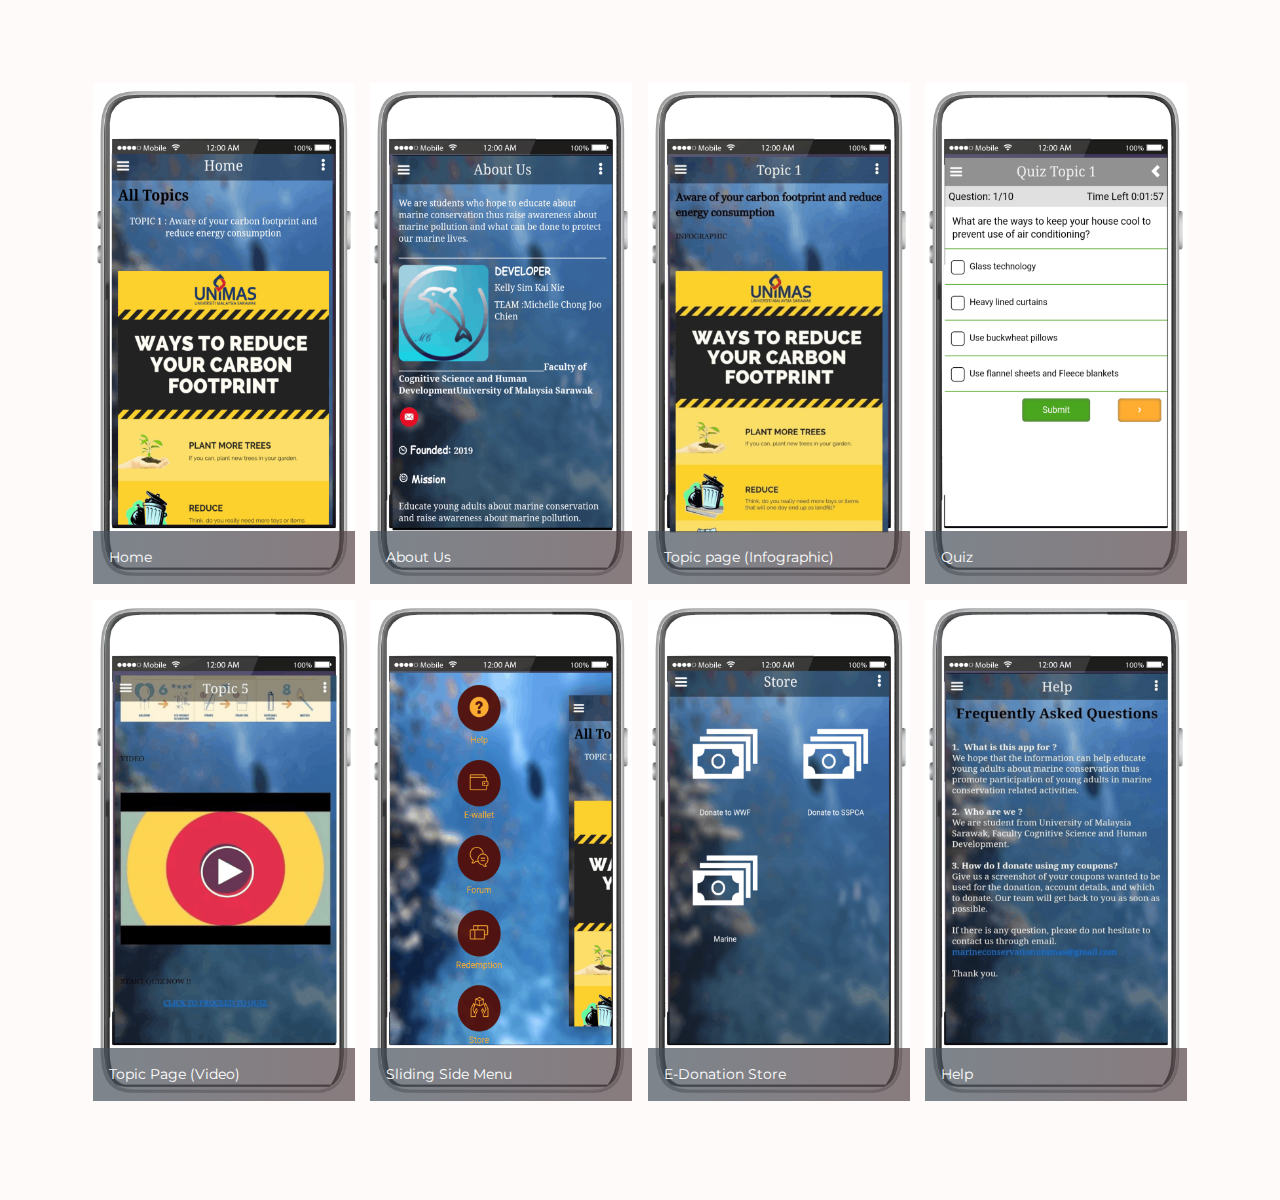
==== page1.html @ 08a30687 "create github pages" ====
<!DOCTYPE html>
<html  >
<head>
  <!-- Site made with Mobirise Website Builder v4.9.7, https://mobirise.com -->
  <meta charset="UTF-8">
  <meta http-equiv="X-UA-Compatible" content="IE=edge">
  <meta name="generator" content="Mobirise v4.9.7, mobirise.com">
  <meta name="viewport" content="width=device-width, initial-scale=1, minimum-scale=1">
  <link rel="shortcut icon" href="assets/images/logo4.png" type="image/x-icon">
  <meta name="description" content="Web Generator Description">
  
  <title>OVERVIEW OF APP</title>
  <link rel="stylesheet" href="assets/web/assets/mobirise-icons/mobirise-icons.css">
  <link rel="stylesheet" href="assets/tether/tether.min.css">
  <link rel="stylesheet" href="assets/bootstrap/css/bootstrap.min.css">
  <link rel="stylesheet" href="assets/bootstrap/css/bootstrap-grid.min.css">
  <link rel="stylesheet" href="assets/bootstrap/css/bootstrap-reboot.min.css">
  <link rel="stylesheet" href="assets/animatecss/animate.min.css">
  <link rel="stylesheet" href="assets/theme/css/style.css">
  <link rel="stylesheet" href="assets/gallery/style.css">
  <link rel="stylesheet" href="assets/mobirise/css/mbr-additional.css" type="text/css">
  
  
  
</head>
<body>
  <section class="mbr-gallery mbr-slider-carousel cid-rpGfhwSpdg" id="gallery1-8">

    

    <div class="container">
        <div><!-- Filter --><!-- Gallery --><div class="mbr-gallery-row"><div class="mbr-gallery-layout-default"><div><div><div class="mbr-gallery-item mbr-gallery-item--p1" data-video-url="false" data-tags="Awesome"><div href="#lb-gallery1-8" data-slide-to="0" data-toggle="modal"><img src="assets/images/home1-2000x3834-800x1534.png" alt="" title=""><span class="icon-focus"></span><span class="mbr-gallery-title mbr-fonts-style display-7">Home</span></div></div><div class="mbr-gallery-item mbr-gallery-item--p1" data-video-url="false" data-tags="Responsive"><div href="#lb-gallery1-8" data-slide-to="1" data-toggle="modal"><img src="assets/images/abtus1-2000x3834-800x1534.png" alt="" title=""><span class="icon-focus"></span><span class="mbr-gallery-title mbr-fonts-style display-7">About Us</span></div></div><div class="mbr-gallery-item mbr-gallery-item--p1" data-video-url="false" data-tags="Creative"><div href="#lb-gallery1-8" data-slide-to="2" data-toggle="modal"><img src="assets/images/topic-2000x3834-800x1534.png" alt="" title=""><span class="icon-focus"></span><span class="mbr-gallery-title mbr-fonts-style display-7">Topic page (Infographic)</span></div></div><div class="mbr-gallery-item mbr-gallery-item--p1" data-video-url="false" data-tags="Animated"><div href="#lb-gallery1-8" data-slide-to="3" data-toggle="modal"><img src="assets/images/quiz1-2000x3834-800x1534.png" alt="" title=""><span class="icon-focus"></span><span class="mbr-gallery-title mbr-fonts-style display-7">Quiz</span></div></div><div class="mbr-gallery-item mbr-gallery-item--p1" data-video-url="false" data-tags="Awesome"><div href="#lb-gallery1-8" data-slide-to="4" data-toggle="modal"><img src="assets/images/videoquiz-2000x3834-800x1534.png" alt="" title=""><span class="icon-focus"></span><span class="mbr-gallery-title mbr-fonts-style display-7">Topic Page (Video)</span></div></div><div class="mbr-gallery-item mbr-gallery-item--p1" data-video-url="false" data-tags="Awesome"><div href="#lb-gallery1-8" data-slide-to="5" data-toggle="modal"><img src="assets/images/menua1-2000x3834-800x1534.png" alt="" title=""><span class="icon-focus"></span><span class="mbr-gallery-title mbr-fonts-style display-7">Sliding Side Menu</span></div></div><div class="mbr-gallery-item mbr-gallery-item--p1" data-video-url="false" data-tags="Responsive"><div href="#lb-gallery1-8" data-slide-to="6" data-toggle="modal"><img src="assets/images/store1-2000x3834-800x1534.png" alt="" title=""><span class="icon-focus"></span><span class="mbr-gallery-title mbr-fonts-style display-7">E-Donation Store</span></div></div><div class="mbr-gallery-item mbr-gallery-item--p1" data-video-url="false" data-tags="Animated"><div href="#lb-gallery1-8" data-slide-to="7" data-toggle="modal"><img src="assets/images/help-2000x3834-800x1534.png" alt="" title=""><span class="icon-focus"></span><span class="mbr-gallery-title mbr-fonts-style display-7">Help</span></div></div></div></div><div class="clearfix"></div></div></div><!-- Lightbox --><div data-app-prevent-settings="" class="mbr-slider modal fade carousel slide" tabindex="-1" data-keyboard="true" data-interval="false" id="lb-gallery1-8"><div class="modal-dialog"><div class="modal-content"><div class="modal-body"><div class="carousel-inner"><div class="carousel-item active"><img src="assets/images/home1-2000x3834.png" alt="" title=""></div><div class="carousel-item"><img src="assets/images/abtus1-2000x3834.png" alt="" title=""></div><div class="carousel-item"><img src="assets/images/topic-2000x3834.png" alt="" title=""></div><div class="carousel-item"><img src="assets/images/quiz1-2000x3834.png" alt="" title=""></div><div class="carousel-item"><img src="assets/images/videoquiz-2000x3834.png" alt="" title=""></div><div class="carousel-item"><img src="assets/images/menua1-2000x3834.png" alt="" title=""></div><div class="carousel-item"><img src="assets/images/store1-2000x3834.png" alt="" title=""></div><div class="carousel-item"><img src="assets/images/help-2000x3834.png" alt="" title=""></div></div><a class="carousel-control carousel-control-prev" role="button" data-slide="prev" href="#lb-gallery1-8"><span class="mbri-left mbr-iconfont" aria-hidden="true"></span><span class="sr-only">Previous</span></a><a class="carousel-control carousel-control-next" role="button" data-slide="next" href="#lb-gallery1-8"><span class="mbri-right mbr-iconfont" aria-hidden="true"></span><span class="sr-only">Next</span></a><a class="close" href="#" role="button" data-dismiss="modal"><span class="sr-only">Close</span></a></div></div></div></div></div>
    </div>

</section>


  <section class="engine"><a href="https://mobirise.info/o">free portfolio website templates</a></section><script src="assets/web/assets/jquery/jquery.min.js"></script>
  <script src="assets/popper/popper.min.js"></script>
  <script src="assets/tether/tether.min.js"></script>
  <script src="assets/bootstrap/js/bootstrap.min.js"></script>
  <script src="assets/smoothscroll/smooth-scroll.js"></script>
  <script src="assets/masonry/masonry.pkgd.min.js"></script>
  <script src="assets/imagesloaded/imagesloaded.pkgd.min.js"></script>
  <script src="assets/bootstrapcarouselswipe/bootstrap-carousel-swipe.js"></script>
  <script src="assets/viewportchecker/jquery.viewportchecker.js"></script>
  <script src="assets/vimeoplayer/jquery.mb.vimeo_player.js"></script>
  <script src="assets/theme/js/script.js"></script>
  <script src="assets/slidervideo/script.js"></script>
  <script src="assets/gallery/player.min.js"></script>
  <script src="assets/gallery/script.js"></script>
  
  
  <input name="animation" type="hidden">
  </body>
</html>
---- assets/web/assets/mobirise-icons/mobirise-icons.css ----
@font-face {
  font-family: 'MobiriseIcons';
  src:  url('mobirise-icons.eot?spat4u');
  src:  url('mobirise-icons.eot?spat4u#iefix') format('embedded-opentype'),
    url('mobirise-icons.ttf?spat4u') format('truetype'),
    url('mobirise-icons.woff?spat4u') format('woff'),
    url('mobirise-icons.svg?spat4u#MobiriseIcons') format('svg');
  font-weight: normal;
  font-style: normal;
}

[class^="mbri-"], [class*=" mbri-"] {
  /* use !important to prevent issues with browser extensions that change fonts */
  font-family: MobiriseIcons !important;
  speak: none;
  font-style: normal;
  font-weight: normal;
  font-variant: normal;
  text-transform: none;
  line-height: 1;

  /* Better Font Rendering =========== */
  -webkit-font-smoothing: antialiased;
  -moz-osx-font-smoothing: grayscale;
}

.mbri-add-submenu:before {
  content: "\e900";
}
.mbri-alert:before {
  content: "\e901";
}
.mbri-align-center:before {
  content: "\e902";
}
.mbri-align-justify:before {
  content: "\e903";
}
.mbri-align-left:before {
  content: "\e904";
}
.mbri-align-right:before {
  content: "\e905";
}
.mbri-android:before {
  content: "\e906";
}
.mbri-apple:before {
  content: "\e907";
}
.mbri-arrow-down:before {
  content: "\e908";
}
.mbri-arrow-next:before {
  content: "\e909";
}
.mbri-arrow-prev:before {
  content: "\e90a";
}
.mbri-arrow-up:before {
  content: "\e90b";
}
.mbri-bold:before {
  content: "\e90c";
}
.mbri-bookmark:before {
  content: "\e90d";
}
.mbri-bootstrap:before {
  content: "\e90e";
}
.mbri-briefcase:before {
  content: "\e90f";
}
.mbri-browse:before {
  content: "\e910";
}
.mbri-bulleted-list:before {
  content: "\e911";
}
.mbri-calendar:before {
  content: "\e912";
}
.mbri-camera:before {
  content: "\e913";
}
.mbri-cart-add:before {
  content: "\e914";
}
.mbri-cart-full:before {
  content: "\e915";
}
.mbri-cash:before {
  content: "\e916";
}
.mbri-change-style:before {
  content: "\e917";
}
.mbri-chat:before {
  content: "\e918";
}
.mbri-clock:before {
  content: "\e919";
}
.mbri-close:before {
  content: "\e91a";
}
.mbri-cloud:before {
  content: "\e91b";
}
.mbri-code:before {
  content: "\e91c";
}
.mbri-contact-form:before {
  content: "\e91d";
}
.mbri-credit-card:before {
  content: "\e91e";
}
.mbri-cursor-click:before {
  content: "\e91f";
}
.mbri-cust-feedback:before {
  content: "\e920";
}
.mbri-database:before {
  content: "\e921";
}
.mbri-delivery:before {
  content: "\e922";
}
.mbri-desktop:before {
  content: "\e923";
}
.mbri-devices:before {
  content: "\e924";
}
.mbri-down:before {
  content: "\e925";
}
.mbri-download:before {
  content: "\e989";
}
.mbri-drag-n-drop:before {
  content: "\e927";
}
.mbri-drag-n-drop2:before {
  content: "\e928";
}
.mbri-edit:before {
  content: "\e929";
}
.mbri-edit2:before {
  content: "\e92a";
}
.mbri-error:before {
  content: "\e92b";
}
.mbri-extension:before {
  content: "\e92c";
}
.mbri-features:before {
  content: "\e92d";
}
.mbri-file:before {
  content: "\e92e";
}
.mbri-flag:before {
  content: "\e92f";
}
.mbri-folder:before {
  content: "\e930";
}
.mbri-gift:before {
  content: "\e931";
}
.mbri-github:before {
  content: "\e932";
}
.mbri-globe:before {
  content: "\e933";
}
.mbri-globe-2:before {
  content: "\e934";
}
.mbri-growing-chart:before {
  content: "\e935";
}
.mbri-hearth:before {
  content: "\e936";
}
.mbri-help:before {
  content: "\e937";
}
.mbri-home:before {
  content: "\e938";
}
.mbri-hot-cup:before {
  content: "\e939";
}
.mbri-idea:before {
  content: "\e93a";
}
.mbri-image-gallery:before {
  content: "\e93b";
}
.mbri-image-slider:before {
  content: "\e93c";
}
.mbri-info:before {
  content: "\e93d";
}
.mbri-italic:before {
  content: "\e93e";
}
.mbri-key:before {
  content: "\e93f";
}
.mbri-laptop:before {
  content: "\e940";
}
.mbri-layers:before {
  content: "\e941";
}
.mbri-left-right:before {
  content: "\e942";
}
.mbri-left:before {
  content: "\e943";
}
.mbri-letter:before {
  content: "\e944";
}
.mbri-like:before {
  content: "\e945";
}
.mbri-link:before {
  content: "\e946";
}
.mbri-lock:before {
  content: "\e947";
}
.mbri-login:before {
  content: "\e948";
}
.mbri-logout:before {
  content: "\e949";
}
.mbri-magic-stick:before {
  content: "\e94a";
}
.mbri-map-pin:before {
  content: "\e94b";
}
.mbri-menu:before {
  content: "\e94c";
}
.mbri-mobile:before {
  content: "\e94d";
}
.mbri-mobile2:before {
  content: "\e94e";
}
.mbri-mobirise:before {
  content: "\e94f";
}
.mbri-more-horizontal:before {
  content: "\e950";
}
.mbri-more-vertical:before {
  content: "\e951";
}
.mbri-music:before {
  content: "\e952";
}
.mbri-new-file:before {
  content: "\e953";
}
.mbri-numbered-list:before {
  content: "\e954";
}
.mbri-opened-folder:before {
  content: "\e955";
}
.mbri-pages:before {
  content: "\e956";
}
.mbri-paper-plane:before {
  content: "\e957";
}
.mbri-paperclip:before {
  content: "\e958";
}
.mbri-photo:before {
  content: "\e959";
}
.mbri-photos:before {
  content: "\e95a";
}
.mbri-pin:before {
  content: "\e95b";
}
.mbri-play:before {
  content: "\e95c";
}
.mbri-plus:before {
  content: "\e95d";
}
.mbri-preview:before {
  content: "\e95e";
}
.mbri-print:before {
  content: "\e95f";
}
.mbri-protect:before {
  content: "\e960";
}
.mbri-question:before {
  content: "\e961";
}
.mbri-quote-left:before {
  content: "\e962";
}
.mbri-quote-right:before {
  content: "\e963";
}
.mbri-refresh:before {
  content: "\e964";
}
.mbri-responsive:before {
  content: "\e965";
}
.mbri-right:before {
  content: "\e966";
}
.mbri-rocket:before {
  content: "\e967";
}
.mbri-sad-face:before {
  content: "\e968";
}
.mbri-sale:before {
  content: "\e969";
}
.mbri-save:before {
  content: "\e96a";
}
.mbri-search:before {
  content: "\e96b";
}
.mbri-setting:before {
  content: "\e96c";
}
.mbri-setting2:before {
  content: "\e96d";
}
.mbri-setting3:before {
  content: "\e96e";
}
.mbri-share:before {
  content: "\e96f";
}
.mbri-shopping-bag:before {
  content: "\e970";
}
.mbri-shopping-basket:before {
  content: "\e971";
}
.mbri-shopping-cart:before {
  content: "\e972";
}
.mbri-sites:before {
  content: "\e973";
}
.mbri-smile-face:before {
  content: "\e974";
}
.mbri-speed:before {
  content: "\e975";
}
.mbri-star:before {
  content: "\e976";
}
.mbri-success:before {
  content: "\e977";
}
.mbri-sun:before {
  content: "\e978";
}
.mbri-sun2:before {
  content: "\e979";
}
.mbri-tablet:before {
  content: "\e97a";
}
.mbri-tablet-vertical:before {
  content: "\e97b";
}
.mbri-target:before {
  content: "\e97c";
}
.mbri-timer:before {
  content: "\e97d";
}
.mbri-to-ftp:before {
  content: "\e97e";
}
.mbri-to-local-drive:before {
  content: "\e97f";
}
.mbri-touch-swipe:before {
  content: "\e980";
}
.mbri-touch:before {
  content: "\e981";
}
.mbri-trash:before {
  content: "\e982";
}
.mbri-underline:before {
  content: "\e983";
}
.mbri-unlink:before {
  content: "\e984";
}
.mbri-unlock:before {
  content: "\e985";
}
.mbri-up-down:before {
  content: "\e986";
}
.mbri-up:before {
  content: "\e987";
}
.mbri-update:before {
  content: "\e988";
}
.mbri-upload:before {
 content: "\e926"; 
}
.mbri-user:before {
  content: "\e98a";
}
.mbri-user2:before {
  content: "\e98b";
}
.mbri-users:before {
  content: "\e98c";
}
.mbri-video:before {
  content: "\e98d";
}
.mbri-video-play:before {
  content: "\e98e";
}
.mbri-watch:before {
  content: "\e98f";
}
.mbri-website-theme:before {
  content: "\e990";
}
.mbri-wifi:before {
  content: "\e991";
}
.mbri-windows:before {
  content: "\e992";
}
.mbri-zoom-out:before {
  content: "\e993";
}
.mbri-redo:before {
  content: "\e994";
}
.mbri-undo:before {
  content: "\e995";
}
---- assets/theme/css/style.css ----
/*!
 * Mobirise v4 theme (https://mobirise.com/)
 * Copyright 2017 Mobirise
 */
section {
  background-color: #eeeeee; }

section,
.container,
.container-fluid {
  position: relative;
  word-wrap: break-word; }

a.mbr-iconfont:hover {
  text-decoration: none; }

.article .lead p, .article .lead ul, .article .lead ol, .article .lead pre, .article .lead blockquote {
  margin-bottom: 0; }

a {
  font-style: normal;
  font-weight: 400;
  cursor: pointer; }
  a, a:hover {
    text-decoration: none; }

figure {
  margin-bottom: 0; }

body {
  color: #232323; }

h1, h2, h3, h4, h5, h6,
.h1, .h2, .h3, .h4, .h5, .h6,
.display-1, .display-2, .display-3, .display-4 {
  line-height: 1;
  word-break: break-word;
  word-wrap: break-word; }

b, strong {
  font-weight: bold; }

blockquote {
  padding: 10px 0 10px 20px;
  position: relative;
  border-left: 2px solid;
  border-color: #ff3366; }

input:-webkit-autofill, input:-webkit-autofill:hover, input:-webkit-autofill:focus, input:-webkit-autofill:active {
  transition-delay: 9999s;
  transition-property: background-color, color; }

textarea[type="hidden"] {
  display: none; }

body {
  position: relative; }

section {
  background-position: 50% 50%;
  background-repeat: no-repeat;
  background-size: cover; }
  section .mbr-background-video,
  section .mbr-background-video-preview {
    position: absolute;
    bottom: 0;
    left: 0;
    right: 0;
    top: 0; }

.hidden {
  visibility: hidden; }

.mbr-z-index20 {
  z-index: 20; }

/*! Base colors */
.mbr-white {
  color: #ffffff; }

.mbr-black {
  color: #000000; }

.mbr-bg-white {
  background-color: #ffffff; }

.mbr-bg-black {
  background-color: #000000; }

/*! Text-aligns */
.align-left {
  text-align: left; }

.align-center {
  text-align: center; }

.align-right {
  text-align: right; }

@media (max-width: 767px) {
  .align-left, .align-center, .align-right, .mbr-section-btn, .mbr-section-title {
    text-align: center; } }
/*! Font-weight  */
.mbr-light {
  font-weight: 300; }

.mbr-regular {
  font-weight: 400; }

.mbr-semibold {
  font-weight: 500; }

.mbr-bold {
  font-weight: 700; }

/*! Media  */
.media-size-item {
  -webkit-flex: 1 1 auto;
  -moz-flex: 1 1 auto;
  -ms-flex: 1 1 auto;
  -o-flex: 1 1 auto;
  flex: 1 1 auto; }

.media-content {
  -webkit-flex-basis: 100%;
  flex-basis: 100%; }

.media-container-row {
  display: -ms-flexbox;
  display: -webkit-flex;
  display: flex;
  -webkit-flex-direction: row;
  -ms-flex-direction: row;
  flex-direction: row;
  -webkit-flex-wrap: wrap;
  -ms-flex-wrap: wrap;
  flex-wrap: wrap;
  -webkit-justify-content: center;
  -ms-flex-pack: center;
  justify-content: center;
  -webkit-align-content: center;
  -ms-flex-line-pack: center;
  align-content: center;
  -webkit-align-items: start;
  -ms-flex-align: start;
  align-items: start; }
  .media-container-row .media-size-item {
    width: 400px; }

.media-container-column {
  display: -ms-flexbox;
  display: -webkit-flex;
  display: flex;
  -webkit-flex-direction: column;
  -ms-flex-direction: column;
  flex-direction: column;
  -webkit-flex-wrap: wrap;
  -ms-flex-wrap: wrap;
  flex-wrap: wrap;
  -webkit-justify-content: center;
  -ms-flex-pack: center;
  justify-content: center;
  -webkit-align-content: center;
  -ms-flex-line-pack: center;
  align-content: center;
  -webkit-align-items: stretch;
  -ms-flex-align: stretch;
  align-items: stretch; }
  .media-container-column > * {
    width: 100%; }

@media (min-width: 992px) {
  .media-container-row {
    -webkit-flex-wrap: nowrap;
    -ms-flex-wrap: nowrap;
    flex-wrap: nowrap; } }
figure {
  overflow: hidden; }

figure[mbr-media-size] {
  transition: width 0.1s; }

.mbr-figure img, .mbr-figure iframe {
  display: block;
  width: 100%; }

.card {
  background-color: transparent;
  border: none; }

.card-img {
  text-align: center;
  flex-shrink: 0;
  -webkit-flex-shrink: 0; }

.media {
  max-width: 100%;
  margin: 0 auto; }

.mbr-figure {
  -ms-flex-item-align: center;
  -ms-grid-row-align: center;
  -webkit-align-self: center;
  align-self: center; }

.media-container > div {
  max-width: 100%; }

.mbr-figure img, .card-img img {
  width: 100%; }

@media (max-width: 991px) {
  .media-size-item {
    width: auto !important; }

  .media {
    width: auto; }

  .mbr-figure {
    width: 100% !important; } }
/*! Buttons */
.mbr-section-btn {
  margin-left: -.25rem;
  margin-right: -.25rem;
  font-size: 0; }

nav .mbr-section-btn {
  margin-left: 0rem;
  margin-right: 0rem; }

/*! Btn icon margin */
.btn .mbr-iconfont, .btn.btn-sm .mbr-iconfont {
  cursor: pointer;
  margin-right: 0.5rem; }

.btn.btn-md .mbr-iconfont, .btn.btn-md .mbr-iconfont {
  margin-right: 0.8rem; }

.mbr-regular {
  font-weight: 400; }

.mbr-semibold {
  font-weight: 500; }

.mbr-bold {
  font-weight: 700; }

[type="submit"] {
  -webkit-appearance: none; }

/*! Full-screen */
.mbr-fullscreen .mbr-overlay {
  min-height: 100vh; }

.mbr-fullscreen {
  display: flex;
  display: -webkit-flex;
  display: -moz-flex;
  display: -ms-flex;
  display: -o-flex;
  align-items: center;
  -webkit-align-items: center;
  min-height: 100vh;
  padding-top: 3rem;
  padding-bottom: 3rem; }

/*! Map */
.map {
  height: 25rem;
  position: relative; }
  .map iframe {
    width: 100%;
    height: 100%; }

/* Form */
.form-asterisk {
  font-family: initial;
  position: absolute;
  top: -2px;
  font-weight: normal; }

/*! Scroll to top arrow */
.mbr-arrow-up {
  bottom: 25px;
  right: 90px;
  position: fixed;
  text-align: right;
  z-index: 5000;
  color: #ffffff;
  font-size: 32px;
  transform: rotate(180deg);
  -webkit-transform: rotate(180deg); }

.mbr-arrow-up a {
  background: rgba(0, 0, 0, 0.2);
  border-radius: 3px;
  color: #fff;
  display: inline-block;
  height: 60px;
  width: 60px;
  outline-style: none !important;
  position: relative;
  text-decoration: none;
  transition: all .3s ease-in-out;
  cursor: pointer;
  text-align: center; }
  .mbr-arrow-up a:hover {
    background-color: rgba(0, 0, 0, 0.4); }
  .mbr-arrow-up a i {
    line-height: 60px; }

.mbr-arrow-up-icon {
  display: block;
  color: #fff; }

.mbr-arrow-up-icon::before {
  content: "\203a";
  display: inline-block;
  font-family: serif;
  font-size: 32px;
  line-height: 1;
  font-style: normal;
  position: relative;
  top: 6px;
  left: -4px;
  -webkit-transform: rotate(-90deg);
  transform: rotate(-90deg); }

/*! Arrow Down */
.mbr-arrow {
  position: absolute;
  bottom: 45px;
  left: 50%;
  width: 60px;
  height: 60px;
  cursor: pointer;
  background-color: rgba(80, 80, 80, 0.5);
  border-radius: 50%;
  -webkit-transform: translateX(-50%);
  transform: translateX(-50%); }
  .mbr-arrow > a {
    display: inline-block;
    text-decoration: none;
    outline-style: none;
    -webkit-animation: arrowdown 1.7s ease-in-out infinite;
    animation: arrowdown 1.7s ease-in-out infinite; }
    .mbr-arrow > a > i {
      position: absolute;
      top: -2px;
      left: 15px;
      font-size: 2rem; }

@keyframes arrowdown {
  0% {
    transform: translateY(0px);
    -webkit-transform: translateY(0px); }
  50% {
    transform: translateY(-5px);
    -webkit-transform: translateY(-5px); }
  100% {
    transform: translateY(0px);
    -webkit-transform: translateY(0px); } }
@-webkit-keyframes arrowdown {
  0% {
    transform: translateY(0px);
    -webkit-transform: translateY(0px); }
  50% {
    transform: translateY(-5px);
    -webkit-transform: translateY(-5px); }
  100% {
    transform: translateY(0px);
    -webkit-transform: translateY(0px); } }
@media (max-width: 500px) {
  .mbr-arrow-up {
    left: 50%;
    right: auto;
    transform: translateX(-50%) rotate(180deg);
    -webkit-transform: translateX(-50%) rotate(180deg); } }
/*Gradients animation*/
@keyframes gradient-animation {
  from {
    background-position: 0% 100%;
    animation-timing-function: ease-in-out; }
  to {
    background-position: 100% 0%;
    animation-timing-function: ease-in-out; } }
@-webkit-keyframes gradient-animation {
  from {
    background-position: 0% 100%;
    animation-timing-function: ease-in-out; }
  to {
    background-position: 100% 0%;
    animation-timing-function: ease-in-out; } }
.bg-gradient {
  background-size: 200% 200%;
  animation: gradient-animation 5s infinite alternate;
  -webkit-animation: gradient-animation 5s infinite alternate; }

.menu .navbar-brand {
  display: -webkit-flex; }
  .menu .navbar-brand span {
    display: flex;
    display: -webkit-flex; }
  .menu .navbar-brand .navbar-caption-wrap {
    display: -webkit-flex; }
  .menu .navbar-brand .navbar-logo img {
    display: -webkit-flex; }
@media (min-width: 768px) and (max-width: 991px) {
  .menu .navbar-toggleable-sm .navbar-nav {
    display: -webkit-box;
    display: -webkit-flex;
    display: -ms-flexbox; } }
@media (min-width: 992px) {
  .menu .navbar-nav.nav-dropdown {
    display: -webkit-flex; }
  .menu .navbar-toggleable-sm .navbar-collapse {
    display: -webkit-flex !important; } }
@media (max-width: 767px) {
  .menu .navbar-collapse {
    max-height: 80vh; }
  .menu .dropdown-menu {
    max-height: 60vh; } }

.navbar {
  display: -webkit-flex;
  -webkit-flex-wrap: wrap;
  -webkit-align-items: center;
  -webkit-justify-content: space-between; }

.navbar-collapse {
  -webkit-flex-basis: 100%;
  -webkit-flex-grow: 1;
  -webkit-align-items: center;
  max-height: 93.5vh; }
  .navbar-collapse.show {
    overflow: auto; }

.nav-dropdown .link {
  padding: .667em 1.667em !important;
  margin: 0 !important; }

.nav {
  display: -webkit-flex;
  -webkit-flex-wrap: wrap; }

.row {
  display: -webkit-flex;
  -webkit-flex-wrap: wrap; }

.justify-content-center {
  -webkit-justify-content: center; }

.form-inline {
  display: -webkit-flex;
  -webkit-flex-flow: row wrap;
  -webkit-align-items: center; }

.card-wrapper {
  -webkit-flex: 1; }

.carousel-control {
  z-index: 10;
  display: -webkit-flex;
  -webkit-align-items: center;
  -webkit-justify-content: center; }

.carousel-controls {
  display: -webkit-flex; }

.media {
  display: -webkit-flex; }

.jq-selectbox__select {
  padding: 1.07em .5em;
  position: absolute;
  top: 0;
  left: 0;
  width: 100%; }

.jq-selectbox__dropdown {
  position: absolute;
  top: 100% !important;
  left: 0 !important;
  width: 100% !important; }

.jq-selectbox__trigger-arrow {
  transform: translateY(-50%); }

.jq-selectbox li {
  padding: 1.07em .5em; }

/*# sourceMappingURL=style.css.map */
.engine {
	position: absolute;
	text-indent: -2400px;
	text-align: center;
	padding: 0;
	top: 0;
	left: -2400px;
}
---- assets/gallery/style.css ----
/*-------

   Gallery

-------*/
.mbr-gallery .mbr-gallery-item {
  position: relative;
  display: inline-block;
  width: 25%;
  cursor: pointer; }

@media (max-width: 768px) {
  .mbr-gallery .mbr-gallery-item {
    width: 50%; } }
@media (max-width: 400px) {
  .mbr-gallery .mbr-gallery-item {
    width: 100%; } }
.mbr-gallery .icon-focus,
.mbr-gallery .icon-video {
  position: absolute;
  top: calc(50% - 32px);
  left: calc(50% - 24px);
  font-family: 'MobiriseIcons' !important;
  font-size: 3rem !important;
  color: #fff;
  opacity: 0;
  transition: .2s opacity ease-in-out;
  z-index: 5; }

.mbr-gallery .icon-focus::before {
  content: '\e96b'; }

.mbr-gallery .icon-video::before {
  content: '\e95c'; }

.mbr-gallery .mbr-gallery-item > div:hover .icon-focus,
.mbr-gallery .mbr-gallery-item > div:hover .icon-video {
  opacity: 1; }

.mbr-gallery .mbr-gallery-item img {
  width: 100%;
  opacity: 1;
  -webkit-transition: .2s opacity ease-in-out;
  transition: .2s opacity ease-in-out; }

.mbr-gallery .mbr-gallery-item > div:hover img {
  opacity: 1; }

.mbr-gallery .mbr-gallery-item > div {
  background: #fff;
  display: block;
  outline: none;
  position: relative; }

.mbr-gallery .mbr-gallery-item .icon {
  -webkit-transform: translateX(-50%) translateY(-50%);
  -webkit-transition: .2s opacity ease-in-out;
  color: #000;
  font-size: 30px;
  height: 69px;
  left: 50%;
  opacity: 0;
  position: absolute;
  top: 50%;
  transform: translateX(-50%) translateY(-50%);
  transition: .2s opacity ease-in-out;
  width: 69px; }

.mbr-gallery .mbr-gallery-item .icon::after,
.mbr-gallery .mbr-gallery-item .icon::before {
  content: '';
  display: block;
  position: absolute;
  height: 69px;
  width: 1px;
  margin-left: 34.5px;
  background-color: #fff; }

.mbr-gallery .mbr-gallery-item .icon::after {
  width: 69px;
  height: 1px;
  margin-left: 0;
  margin-top: 34.5px; }

.mbr-gallery .mbr-gallery-item > div:hover .icon {
  opacity: 1; }

.mbr-gallery .mbr-gallery-item > div:hover::before {
  opacity: .9; }

.mbr-gallery .mbr-gallery-item > div:hover .mbr-gallery-title {
  background: transparent !important; }

/* remove spacing */
.mbr-gallery .mbr-gallery-row.no-gutter {
  margin: 0; }

.mbr-gallery .mbr-gallery-row.no-gutter .mbr-gallery-item {
  padding: 0; }

/* container */
.mbr-gallery .container.mbr-gallery-layout-default {
  padding: 93px 0; }

/* fix horizontal scrollbar */
.mbr-gallery .mbr-gallery-layout-article,
.mbr-gallery .mbr-gallery-layout-default {
  overflow: hidden; }

/* lightbox */
.mbr-gallery .modal {
  position: fixed;
  overflow: hidden;
  padding-right: 0 !important; }

.mbr-gallery .modal-content {
  border-radius: 0;
  border: none;
  background: transparent; }

.mbr-gallery .modal-body {
  padding: 0; }

.mbr-gallery .modal-body img {
  width: 100%; }

.mbr-gallery .modal .close {
  position: fixed;
  background: #1b1b1b;
  opacity: .5;
  font-size: 35px;
  font-weight: 300;
  width: 70px;
  height: 70px;
  border-radius: 50%;
  color: #fff;
  top: 2.5rem;
  right: 2.5rem;
  line-height: 70px;
  border: none;
  text-align: center;
  text-shadow: none;
  z-index: 5;
  -webkit-transition: opacity .3s ease;
  -moz-transition: opacity .3s ease;
  -o-transition: opacity .3s ease;
  transition: opacity .3s ease;
  font-family: 'MobiriseIcons'; }
  .mbr-gallery .modal .close::before {
    content: '\e91a'; }

.mbr-gallery .modal .close:hover {
  opacity: 1;
  background: #000;
  color: #fff; }

.mbr-gallery .modal-dialog {
  max-width: 100% !important; }

.mbr-gallery .modal.in .modal-dialog {
  margin: 0 auto; }

/* modal back color opacity */
.modal-backdrop.in {
  opacity: .8;
  filter: alpha(opacity=80); }

@media (max-width: 768px) {
  .mbr-gallery .carousel-control,
  .mbr-gallery .carousel-indicators,
  .mbr-gallery .modal .close {
    position: fixed; } }
/* fix fade in effect */
.mbr-gallery .modal.fade .modal-dialog {
  -webkit-transition: margin-top .3s ease-out;
  -moz-transition: margin-top .3s ease-out;
  -o-transition: margin-top .3s ease-out;
  transition: margin-top .3s ease-out; }

.mbr-gallery .modal.fade .modal-dialog,
.mbr-gallery .modal.in .modal-dialog {
  -webkit-transform: none;
  -ms-transform: none;
  -o-transform: none;
  transform: none; }

/*-------

   Slider

-------*/
.mbr-slider .carousel-inner > .active,
.mbr-slider .carousel-inner > .next,
.mbr-slider .carousel-inner > .prev {
  display: table; }

.mbr-slider .carousel-control {
  position: absolute;
  width: 70px;
  height: 70px;
  top: 50%;
  margin-top: -35px;
  line-height: 70px;
  border-radius: 50%;
  font-size: 35px;
  border: 0;
  opacity: .5;
  text-shadow: none;
  z-index: 5;
  color: #fff;
  -webkit-transition: all .2s ease-in-out 0s;
  -o-transition: all .2s ease-in-out 0s;
  transition: all .2s ease-in-out 0s; }

.mbr-gallery .mbr-slider .carousel-control {
  position: fixed; }

@media (max-width: 991px) {
  .mbr-gallery .mbr-slider .carousel-control {
    bottom: 2.5rem;
    margin-top: 0;
    top: auto;
    z-index: 17; } }
.mbr-gallery .mbr-slider .carousel-inner > .active {
  display: block; }

.mbr-slider .carousel-control.left {
  left: 0;
  margin-left: 2.5rem; }

.mbr-slider .carousel-control.right {
  right: 0;
  margin-right: 2.5rem; }

.mbr-slider .carousel-control .icon-next,
.mbr-slider .carousel-control .icon-prev {
  margin-top: -18px;
  font-size: 40px;
  line-height: 27px; }

.mbr-slider .carousel-control:hover {
  background: #1b1b1b;
  color: #fff;
  opacity: 1; }

.mbr-slider .carousel-indicators {
  position: absolute;
  bottom: 0;
  margin-bottom: 1.5rem !important; }

@media (max-width: 543px) {
  .mbr-slider .carousel-indicators {
    display: none; } }
.carousel-indicators .active,
.carousel-indicators li {
  width: 15px;
  height: 15px;
  margin: 3px;
  background: #1b1b1b;
  border: 0;
  opacity: .5; }

.carousel-indicators .active {
  border: 4px solid #1b1b1b;
  background: #fff; }

.carousel-indicators li {
  max-width: 15px;
  max-height: 15px;
  margin: 3px;
  background: #1b1b1b;
  border: 0;
  border-radius: 50%;
  opacity: .5; }

.carousel-indicators li.active {
  border: 4px solid #1b1b1b;
  background: #fff; }

.container .carousel-indicators {
  margin-bottom: 3px; }

.mbr-gallery .mbr-slider .carousel-indicators {
  position: fixed;
  margin-bottom: 2.5rem !important; }

@media (max-width: 991px) {
  .mbr-gallery .mbr-slider .carousel-indicators {
    margin-bottom: 3.625rem !important;
    padding-left: 2.5rem;
    padding-right: 2.5rem; } }
.mbr-slider .carousel-indicators .active,
.mbr-slider .carousel-indicators li {
  width: 20px;
  height: 20px;
  margin: 3px;
  background: #1b1b1b;
  border: 0;
  opacity: .5; }

.mbr-slider .carousel-indicators .active {
  border: 4px solid #1b1b1b;
  background: #fff; }

@media (max-width: 767px) {
  .mbr-slider .carousel-control {
    top: auto;
    bottom: 20px; }

  .mbr-slider > .container .carousel-control {
    margin-bottom: 0; } }
/* boxed slider */
.mbr-slider > .boxed-slider {
  position: relative;
  padding: 93px 0; }

.mbr-slider > .boxed-slider > div {
  position: relative; }

.mbr-slider > .container img {
  width: 100%; }

.mbr-slider > .container img + .row {
  position: absolute;
  top: 50%;
  left: 0;
  right: 0;
  -webkit-transform: translateY(-50%);
  -moz-transform: translateY(-50%);
  transform: translateY(-50%);
  z-index: 2; }

.mbr-slider .mbr-section {
  padding: 0;
  background-attachment: scroll; }

.mbr-slider .mbr-table-cell {
  padding: 0; }

.mbr-slider > .container .carousel-indicators {
  margin-bottom: 3px; }

/* article slider */
.mbr-slider > .article-slider .mbr-section,
.mbr-slider > .article-slider .mbr-section .mbr-table-cell {
  padding-top: 0;
  padding-bottom: 0; }

.modal-backdrop.show {
  opacity: .7; }

.video-container .mbr-background-video iframe {
  width: 100%;
  height: 100%; }

.mbr-gallery-item__hided {
  position: absolute !important;
  left: 0 !important;
  width: 0 !important;
  height: 0;
  padding: 0 !important; }

.mbr-gallery-item__hided img {
  display: none !important; }

.mbr-gallery-item__hided span {
  display: none !important; }

.mbr-gallery-filter {
  padding-top: 30px;
  padding-bottom: 30px;
  text-align: center; }
  .mbr-gallery-filter li {
    display: inline-block;
    padding: 5px 0;
    transition: all .3s ease-out; }
    .mbr-gallery-filter li .btn {
      cursor: pointer; }
  .mbr-gallery-filter.gallery-filter__bg li {
    color: #fff; }
  .mbr-gallery-filter.gallery-filter__bg .active {
    color: #000;
    background-color: #fff; }
  .mbr-gallery-filter ul {
    display: inline-block;
    width: 100%;
    padding-left: 0;
    margin-bottom: 0;
    list-style: none; }

.mbr-gallery-item > div {
  position: relative; }

.mbr-gallery-item--p1 {
  padding: 0.5rem; }

.mbr-gallery-item--p2 {
  padding: 1rem; }

.mbr-gallery-item--p3 {
  padding: 1.5rem; }

.mbr-gallery-item--p4 {
  padding: 2rem; }

.mbr-gallery-item--p5 {
  padding: 2.5rem; }

.mbr-gallery-item--p6 {
  padding: 3rem; }

.mbr-gallery .mbr-gallery-item--p4 {
  width: 33.333%; }

.mbr-gallery .mbr-gallery-item--p6, .mbr-gallery .mbr-gallery-item--p5 {
  width: 50%; }

@media (max-width: 992px) {
  .mbr-gallery-item--p1 {
    padding: 0.5rem; }

  .mbr-gallery-item--p2 {
    padding: 0.8rem; }

  .mbr-gallery-item--p3 {
    padding: 1rem; }

  .mbr-gallery-item--p4 {
    padding: 1.5rem; }

  .mbr-gallery-item--p5 {
    padding: 1.8rem; }

  .mbr-gallery-item--p6 {
    padding: 2rem; }

  .mbr-gallery .mbr-gallery-item--p2,
  .mbr-gallery .mbr-gallery-item--p3 {
    width: 50%; }

  .mbr-gallery .mbr-gallery-item--p6,
  .mbr-gallery .mbr-gallery-item--p5,
  .mbr-gallery .mbr-gallery-item--p4 {
    width: 100%; } }
@media (max-width: 400px) {
  .mbr-gallery .mbr-gallery-item--p3,
  .mbr-gallery .mbr-gallery-item--p2,
  .mbr-gallery .mbr-gallery-item--p1 {
    width: 100%; } }

/*# sourceMappingURL=style.css.map */
---- assets/mobirise/css/mbr-additional.css ----
@import url(https://fonts.googleapis.com/css?family=Rubik:300,300i,400,400i,500,500i,700,700i,900,900i);
@import url(https://fonts.googleapis.com/css?family=Montserrat:100,100i,200,200i,300,300i,400,400i,500,500i,600,600i,700,700i,800,800i,900,900i);





body {
  font-style: normal;
  line-height: 1.5;
}
.mbr-section-title {
  font-style: normal;
  line-height: 1.2;
}
.mbr-section-subtitle {
  line-height: 1.3;
}
.mbr-text {
  font-style: normal;
  line-height: 1.6;
}
.display-1 {
  font-family: 'Rubik', sans-serif;
  font-size: 4.25rem;
}
.display-1 > .mbr-iconfont {
  font-size: 6.8rem;
}
.display-2 {
  font-family: 'Rubik', sans-serif;
  font-size: 3rem;
}
.display-2 > .mbr-iconfont {
  font-size: 4.8rem;
}
.display-4 {
  font-family: 'Rubik', sans-serif;
  font-size: 1rem;
}
.display-4 > .mbr-iconfont {
  font-size: 1.6rem;
}
.display-5 {
  font-family: 'Rubik', sans-serif;
  font-size: 1.5rem;
}
.display-5 > .mbr-iconfont {
  font-size: 2.4rem;
}
.display-7 {
  font-family: 'Montserrat', sans-serif;
  font-size: 1rem;
}
.display-7 > .mbr-iconfont {
  font-size: 1.6rem;
}
/* ---- Fluid typography for mobile devices ---- */
/* 1.4 - font scale ratio ( bootstrap == 1.42857 ) */
/* 100vw - current viewport width */
/* (48 - 20)  48 == 48rem == 768px, 20 == 20rem == 320px(minimal supported viewport) */
/* 0.65 - min scale variable, may vary */
@media (max-width: 768px) {
  .display-1 {
    font-size: 3.4rem;
    font-size: calc( 2.1374999999999997rem + (4.25 - 2.1374999999999997) * ((100vw - 20rem) / (48 - 20)));
    line-height: calc( 1.4 * (2.1374999999999997rem + (4.25 - 2.1374999999999997) * ((100vw - 20rem) / (48 - 20))));
  }
  .display-2 {
    font-size: 2.4rem;
    font-size: calc( 1.7rem + (3 - 1.7) * ((100vw - 20rem) / (48 - 20)));
    line-height: calc( 1.4 * (1.7rem + (3 - 1.7) * ((100vw - 20rem) / (48 - 20))));
  }
  .display-4 {
    font-size: 0.8rem;
    font-size: calc( 1rem + (1 - 1) * ((100vw - 20rem) / (48 - 20)));
    line-height: calc( 1.4 * (1rem + (1 - 1) * ((100vw - 20rem) / (48 - 20))));
  }
  .display-5 {
    font-size: 1.2rem;
    font-size: calc( 1.175rem + (1.5 - 1.175) * ((100vw - 20rem) / (48 - 20)));
    line-height: calc( 1.4 * (1.175rem + (1.5 - 1.175) * ((100vw - 20rem) / (48 - 20))));
  }
}
/* Buttons */
.btn {
  font-weight: 500;
  border-width: 2px;
  font-style: normal;
  letter-spacing: 1px;
  margin: .4rem .8rem;
  white-space: normal;
  -webkit-transition: all 0.3s ease-in-out;
  -moz-transition: all 0.3s ease-in-out;
  transition: all 0.3s ease-in-out;
  display: inline-flex;
  align-items: center;
  justify-content: center;
  word-break: break-word;
  -webkit-align-items: center;
  -webkit-justify-content: center;
  display: -webkit-inline-flex;
  padding: 1rem 3rem;
  border-radius: 3px;
}
.btn-sm {
  font-weight: 500;
  letter-spacing: 1px;
  -webkit-transition: all 0.3s ease-in-out;
  -moz-transition: all 0.3s ease-in-out;
  transition: all 0.3s ease-in-out;
  padding: 0.6rem 1.5rem;
  border-radius: 3px;
}
.btn-md {
  font-weight: 500;
  letter-spacing: 1px;
  margin: .4rem .8rem !important;
  -webkit-transition: all 0.3s ease-in-out;
  -moz-transition: all 0.3s ease-in-out;
  transition: all 0.3s ease-in-out;
  padding: 1rem 3rem;
  border-radius: 3px;
}
.btn-lg {
  font-weight: 500;
  letter-spacing: 1px;
  margin: .4rem .8rem !important;
  -webkit-transition: all 0.3s ease-in-out;
  -moz-transition: all 0.3s ease-in-out;
  transition: all 0.3s ease-in-out;
  padding: 1.2rem 3.2rem;
  border-radius: 3px;
}
.bg-primary {
  background-color: #149dcc !important;
}
.bg-success {
  background-color: #f7ed4a !important;
}
.bg-info {
  background-color: #82786e !important;
}
.bg-warning {
  background-color: #879a9f !important;
}
.bg-danger {
  background-color: #b1a374 !important;
}
.btn-primary,
.btn-primary:active {
  background-color: #149dcc !important;
  border-color: #149dcc !important;
  color: #ffffff !important;
}
.btn-primary:hover,
.btn-primary:focus,
.btn-primary.focus,
.btn-primary.active {
  color: #ffffff !important;
  background-color: #0d6786 !important;
  border-color: #0d6786 !important;
}
.btn-primary.disabled,
.btn-primary:disabled {
  color: #ffffff !important;
  background-color: #0d6786 !important;
  border-color: #0d6786 !important;
}
.btn-secondary,
.btn-secondary:active {
  background-color: #ff3366 !important;
  border-color: #ff3366 !important;
  color: #ffffff !important;
}
.btn-secondary:hover,
.btn-secondary:focus,
.btn-secondary.focus,
.btn-secondary.active {
  color: #ffffff !important;
  background-color: #e50039 !important;
  border-color: #e50039 !important;
}
.btn-secondary.disabled,
.btn-secondary:disabled {
  color: #ffffff !important;
  background-color: #e50039 !important;
  border-color: #e50039 !important;
}
.btn-info,
.btn-info:active {
  background-color: #82786e !important;
  border-color: #82786e !important;
  color: #ffffff !important;
}
.btn-info:hover,
.btn-info:focus,
.btn-info.focus,
.btn-info.active {
  color: #ffffff !important;
  background-color: #59524b !important;
  border-color: #59524b !important;
}
.btn-info.disabled,
.btn-info:disabled {
  color: #ffffff !important;
  background-color: #59524b !important;
  border-color: #59524b !important;
}
.btn-success,
.btn-success:active {
  background-color: #f7ed4a !important;
  border-color: #f7ed4a !important;
  color: #3f3c03 !important;
}
.btn-success:hover,
.btn-success:focus,
.btn-success.focus,
.btn-success.active {
  color: #3f3c03 !important;
  background-color: #eadd0a !important;
  border-color: #eadd0a !important;
}
.btn-success.disabled,
.btn-success:disabled {
  color: #3f3c03 !important;
  background-color: #eadd0a !important;
  border-color: #eadd0a !important;
}
.btn-warning,
.btn-warning:active {
  background-color: #879a9f !important;
  border-color: #879a9f !important;
  color: #ffffff !important;
}
.btn-warning:hover,
.btn-warning:focus,
.btn-warning.focus,
.btn-warning.active {
  color: #ffffff !important;
  background-color: #617479 !important;
  border-color: #617479 !important;
}
.btn-warning.disabled,
.btn-warning:disabled {
  color: #ffffff !important;
  background-color: #617479 !important;
  border-color: #617479 !important;
}
.btn-danger,
.btn-danger:active {
  background-color: #b1a374 !important;
  border-color: #b1a374 !important;
  color: #ffffff !important;
}
.btn-danger:hover,
.btn-danger:focus,
.btn-danger.focus,
.btn-danger.active {
  color: #ffffff !important;
  background-color: #8b7d4e !important;
  border-color: #8b7d4e !important;
}
.btn-danger.disabled,
.btn-danger:disabled {
  color: #ffffff !important;
  background-color: #8b7d4e !important;
  border-color: #8b7d4e !important;
}
.btn-white {
  color: #333333 !important;
}
.btn-white,
.btn-white:active {
  background-color: #ffffff !important;
  border-color: #ffffff !important;
  color: #808080 !important;
}
.btn-white:hover,
.btn-white:focus,
.btn-white.focus,
.btn-white.active {
  color: #808080 !important;
  background-color: #d9d9d9 !important;
  border-color: #d9d9d9 !important;
}
.btn-white.disabled,
.btn-white:disabled {
  color: #808080 !important;
  background-color: #d9d9d9 !important;
  border-color: #d9d9d9 !important;
}
.btn-black,
.btn-black:active {
  background-color: #333333 !important;
  border-color: #333333 !important;
  color: #ffffff !important;
}
.btn-black:hover,
.btn-black:focus,
.btn-black.focus,
.btn-black.active {
  color: #ffffff !important;
  background-color: #0d0d0d !important;
  border-color: #0d0d0d !important;
}
.btn-black.disabled,
.btn-black:disabled {
  color: #ffffff !important;
  background-color: #0d0d0d !important;
  border-color: #0d0d0d !important;
}
.btn-primary-outline,
.btn-primary-outline:active {
  background: none;
  border-color: #0b566f;
  color: #0b566f;
}
.btn-primary-outline:hover,
.btn-primary-outline:focus,
.btn-primary-outline.focus,
.btn-primary-outline.active {
  color: #ffffff;
  background-color: #149dcc;
  border-color: #149dcc;
}
.btn-primary-outline.disabled,
.btn-primary-outline:disabled {
  color: #ffffff !important;
  background-color: #149dcc !important;
  border-color: #149dcc !important;
}
.btn-secondary-outline,
.btn-secondary-outline:active {
  background: none;
  border-color: #cc0033;
  color: #cc0033;
}
.btn-secondary-outline:hover,
.btn-secondary-outline:focus,
.btn-secondary-outline.focus,
.btn-secondary-outline.active {
  color: #ffffff;
  background-color: #ff3366;
  border-color: #ff3366;
}
.btn-secondary-outline.disabled,
.btn-secondary-outline:disabled {
  color: #ffffff !important;
  background-color: #ff3366 !important;
  border-color: #ff3366 !important;
}
.btn-info-outline,
.btn-info-outline:active {
  background: none;
  border-color: #4b453f;
  color: #4b453f;
}
.btn-info-outline:hover,
.btn-info-outline:focus,
.btn-info-outline.focus,
.btn-info-outline.active {
  color: #ffffff;
  background-color: #82786e;
  border-color: #82786e;
}
.btn-info-outline.disabled,
.btn-info-outline:disabled {
  color: #ffffff !important;
  background-color: #82786e !important;
  border-color: #82786e !important;
}
.btn-success-outline,
.btn-success-outline:active {
  background: none;
  border-color: #d2c609;
  color: #d2c609;
}
.btn-success-outline:hover,
.btn-success-outline:focus,
.btn-success-outline.focus,
.btn-success-outline.active {
  color: #3f3c03;
  background-color: #f7ed4a;
  border-color: #f7ed4a;
}
.btn-success-outline.disabled,
.btn-success-outline:disabled {
  color: #3f3c03 !important;
  background-color: #f7ed4a !important;
  border-color: #f7ed4a !important;
}
.btn-warning-outline,
.btn-warning-outline:active {
  background: none;
  border-color: #55666b;
  color: #55666b;
}
.btn-warning-outline:hover,
.btn-warning-outline:focus,
.btn-warning-outline.focus,
.btn-warning-outline.active {
  color: #ffffff;
  background-color: #879a9f;
  border-color: #879a9f;
}
.btn-warning-outline.disabled,
.btn-warning-outline:disabled {
  color: #ffffff !important;
  background-color: #879a9f !important;
  border-color: #879a9f !important;
}
.btn-danger-outline,
.btn-danger-outline:active {
  background: none;
  border-color: #7a6e45;
  color: #7a6e45;
}
.btn-danger-outline:hover,
.btn-danger-outline:focus,
.btn-danger-outline.focus,
.btn-danger-outline.active {
  color: #ffffff;
  background-color: #b1a374;
  border-color: #b1a374;
}
.btn-danger-outline.disabled,
.btn-danger-outline:disabled {
  color: #ffffff !important;
  background-color: #b1a374 !important;
  border-color: #b1a374 !important;
}
.btn-black-outline,
.btn-black-outline:active {
  background: none;
  border-color: #000000;
  color: #000000;
}
.btn-black-outline:hover,
.btn-black-outline:focus,
.btn-black-outline.focus,
.btn-black-outline.active {
  color: #ffffff;
  background-color: #333333;
  border-color: #333333;
}
.btn-black-outline.disabled,
.btn-black-outline:disabled {
  color: #ffffff !important;
  background-color: #333333 !important;
  border-color: #333333 !important;
}
.btn-white-outline,
.btn-white-outline:active,
.btn-white-outline.active {
  background: none;
  border-color: #ffffff;
  color: #ffffff;
}
.btn-white-outline:hover,
.btn-white-outline:focus,
.btn-white-outline.focus {
  color: #333333;
  background-color: #ffffff;
  border-color: #ffffff;
}
.text-primary {
  color: #149dcc !important;
}
.text-secondary {
  color: #ff3366 !important;
}
.text-success {
  color: #f7ed4a !important;
}
.text-info {
  color: #82786e !important;
}
.text-warning {
  color: #879a9f !important;
}
.text-danger {
  color: #b1a374 !important;
}
.text-white {
  color: #ffffff !important;
}
.text-black {
  color: #000000 !important;
}
a.text-primary:hover,
a.text-primary:focus {
  color: #0b566f !important;
}
a.text-secondary:hover,
a.text-secondary:focus {
  color: #cc0033 !important;
}
a.text-success:hover,
a.text-success:focus {
  color: #d2c609 !important;
}
a.text-info:hover,
a.text-info:focus {
  color: #4b453f !important;
}
a.text-warning:hover,
a.text-warning:focus {
  color: #55666b !important;
}
a.text-danger:hover,
a.text-danger:focus {
  color: #7a6e45 !important;
}
a.text-white:hover,
a.text-white:focus {
  color: #b3b3b3 !important;
}
a.text-black:hover,
a.text-black:focus {
  color: #4d4d4d !important;
}
.alert-success {
  background-color: #70c770;
}
.alert-info {
  background-color: #82786e;
}
.alert-warning {
  background-color: #879a9f;
}
.alert-danger {
  background-color: #b1a374;
}
.mbr-section-btn a.btn:not(.btn-form) {
  border-radius: 100px;
}
.mbr-section-btn a.btn:not(.btn-form):hover,
.mbr-section-btn a.btn:not(.btn-form):focus {
  box-shadow: none !important;
}
.mbr-section-btn a.btn:not(.btn-form):hover,
.mbr-section-btn a.btn:not(.btn-form):focus {
  box-shadow: 0 10px 40px 0 rgba(0, 0, 0, 0.2) !important;
  -webkit-box-shadow: 0 10px 40px 0 rgba(0, 0, 0, 0.2) !important;
}
.mbr-gallery-filter li a {
  border-radius: 100px !important;
}
.mbr-gallery-filter li.active .btn {
  background-color: #149dcc;
  border-color: #149dcc;
  color: #ffffff;
}
.mbr-gallery-filter li.active .btn:focus {
  box-shadow: none;
}
.nav-tabs .nav-link {
  border-radius: 100px !important;
}
.btn-form {
  border-radius: 0;
}
.btn-form:hover {
  cursor: pointer;
}
a,
a:hover {
  color: #149dcc;
}
.mbr-plan-header.bg-primary .mbr-plan-subtitle,
.mbr-plan-header.bg-primary .mbr-plan-price-desc {
  color: #b4e6f8;
}
.mbr-plan-header.bg-success .mbr-plan-subtitle,
.mbr-plan-header.bg-success .mbr-plan-price-desc {
  color: #ffffff;
}
.mbr-plan-header.bg-info .mbr-plan-subtitle,
.mbr-plan-header.bg-info .mbr-plan-price-desc {
  color: #beb8b2;
}
.mbr-plan-header.bg-warning .mbr-plan-subtitle,
.mbr-plan-header.bg-warning .mbr-plan-price-desc {
  color: #ced6d8;
}
.mbr-plan-header.bg-danger .mbr-plan-subtitle,
.mbr-plan-header.bg-danger .mbr-plan-price-desc {
  color: #dfd9c6;
}
/* Scroll to top button*/
.scrollToTop_wraper {
  display: none;
}
#scrollToTop a i:before {
  content: '';
  position: absolute;
  height: 40%;
  top: 25%;
  background: #fff;
  width: 2px;
  left: calc(50% - 1px);
}
#scrollToTop a i:after {
  content: '';
  position: absolute;
  display: block;
  border-top: 2px solid #fff;
  border-right: 2px solid #fff;
  width: 40%;
  height: 40%;
  left: 30%;
  bottom: 30%;
  transform: rotate(135deg);
  -webkit-transform: rotate(135deg);
}
/* Others*/
.note-check a[data-value=Rubik] {
  font-style: normal;
}
.mbr-arrow a {
  color: #ffffff;
}
@media (max-width: 767px) {
  .mbr-arrow {
    display: none;
  }
}
.form-control-label {
  position: relative;
  cursor: pointer;
  margin-bottom: .357em;
  padding: 0;
}
.alert {
  color: #ffffff;
  border-radius: 0;
  border: 0;
  font-size: .875rem;
  line-height: 1.5;
  margin-bottom: 1.875rem;
  padding: 1.25rem;
  position: relative;
}
.alert.alert-form::after {
  background-color: inherit;
  bottom: -7px;
  content: "";
  display: block;
  height: 14px;
  left: 50%;
  margin-left: -7px;
  position: absolute;
  transform: rotate(45deg);
  width: 14px;
  -webkit-transform: rotate(45deg);
}
.form-control {
  background-color: #f5f5f5;
  box-shadow: none;
  color: #565656;
  font-family: 'Montserrat', sans-serif;
  font-size: 1rem;
  line-height: 1.43;
  min-height: 3.5em;
  padding: 1.07em .5em;
}
.form-control > .mbr-iconfont {
  font-size: 1.6rem;
}
.form-control,
.form-control:focus {
  border: 1px solid #e8e8e8;
}
.form-active .form-control:invalid {
  border-color: red;
}
.mbr-overlay {
  background-color: #000;
  bottom: 0;
  left: 0;
  opacity: .5;
  position: absolute;
  right: 0;
  top: 0;
  z-index: 0;
  pointer-events: none;
}
blockquote {
  font-style: italic;
  padding: 10px 0 10px 20px;
  font-size: 1.09rem;
  position: relative;
  border-color: #149dcc;
  border-width: 3px;
}
ul,
ol,
pre,
blockquote {
  margin-bottom: 2.3125rem;
}
pre {
  background: #f4f4f4;
  padding: 10px 24px;
  white-space: pre-wrap;
}
.inactive {
  -webkit-user-select: none;
  -moz-user-select: none;
  -ms-user-select: none;
  user-select: none;
  pointer-events: none;
  -webkit-user-drag: none;
  user-drag: none;
}
.mbr-section__comments .row {
  justify-content: center;
  -webkit-justify-content: center;
}
/* Forms */
.mbr-form .btn {
  margin: .4rem 0;
}
.mbr-form .input-group-btn a.btn {
  border-radius: 100px !important;
}
.mbr-form .input-group-btn a.btn:hover {
  box-shadow: 0 10px 40px 0 rgba(0, 0, 0, 0.2);
}
.mbr-form .input-group-btn button[type="submit"] {
  border-radius: 100px !important;
  padding: 1rem 3rem;
}
.mbr-form .input-group-btn button[type="submit"]:hover {
  box-shadow: 0 10px 40px 0 rgba(0, 0, 0, 0.2);
}
.form2 .form-control {
  border-top-left-radius: 100px;
  border-bottom-left-radius: 100px;
}
.form2 .input-group-btn a.btn {
  border-top-left-radius: 0 !important;
  border-bottom-left-radius: 0 !important;
}
.form2 .input-group-btn button[type="submit"] {
  border-top-left-radius: 0 !important;
  border-bottom-left-radius: 0 !important;
}
.form3 input[type="email"] {
  border-radius: 100px !important;
}
@media (max-width: 349px) {
  .form2 input[type="email"] {
    border-radius: 100px !important;
  }
  .form2 .input-group-btn a.btn {
    border-radius: 100px !important;
  }
  .form2 .input-group-btn button[type="submit"] {
    border-radius: 100px !important;
  }
}
@media (max-width: 767px) {
  .btn {
    font-size: .75rem !important;
  }
  .btn .mbr-iconfont {
    font-size: 1rem !important;
  }
}
/* Social block */
.btn-social {
  font-size: 20px;
  border-radius: 50%;
  padding: 0;
  width: 44px;
  height: 44px;
  line-height: 44px;
  text-align: center;
  position: relative;
  border: 2px solid #c0a375;
  border-color: #149dcc;
  color: #232323;
  cursor: pointer;
}
.btn-social i {
  top: 0;
  line-height: 44px;
  width: 44px;
}
.btn-social:hover {
  color: #fff;
  background: #149dcc;
}
.btn-social + .btn {
  margin-left: .1rem;
}
/* Footer */
.mbr-footer-content li::before,
.mbr-footer .mbr-contacts li::before {
  background: #149dcc;
}
.mbr-footer-content li a:hover,
.mbr-footer .mbr-contacts li a:hover {
  color: #149dcc;
}
.footer3 input[type="email"],
.footer4 input[type="email"] {
  border-radius: 100px !important;
}
.footer3 .input-group-btn a.btn,
.footer4 .input-group-btn a.btn {
  border-radius: 100px !important;
}
.footer3 .input-group-btn button[type="submit"],
.footer4 .input-group-btn button[type="submit"] {
  border-radius: 100px !important;
}
/* Headers*/
.header13 .form-inline input[type="email"],
.header14 .form-inline input[type="email"] {
  border-radius: 100px;
}
.header13 .form-inline input[type="text"],
.header14 .form-inline input[type="text"] {
  border-radius: 100px;
}
.header13 .form-inline input[type="tel"],
.header14 .form-inline input[type="tel"] {
  border-radius: 100px;
}
.header13 .form-inline a.btn,
.header14 .form-inline a.btn {
  border-radius: 100px;
}
.header13 .form-inline button,
.header14 .form-inline button {
  border-radius: 100px !important;
}
.offset-1 {
  margin-left: 8.33333%;
}
.offset-2 {
  margin-left: 16.66667%;
}
.offset-3 {
  margin-left: 25%;
}
.offset-4 {
  margin-left: 33.33333%;
}
.offset-5 {
  margin-left: 41.66667%;
}
.offset-6 {
  margin-left: 50%;
}
.offset-7 {
  margin-left: 58.33333%;
}
.offset-8 {
  margin-left: 66.66667%;
}
.offset-9 {
  margin-left: 75%;
}
.offset-10 {
  margin-left: 83.33333%;
}
.offset-11 {
  margin-left: 91.66667%;
}
@media (min-width: 576px) {
  .offset-sm-0 {
    margin-left: 0%;
  }
  .offset-sm-1 {
    margin-left: 8.33333%;
  }
  .offset-sm-2 {
    margin-left: 16.66667%;
  }
  .offset-sm-3 {
    margin-left: 25%;
  }
  .offset-sm-4 {
    margin-left: 33.33333%;
  }
  .offset-sm-5 {
    margin-left: 41.66667%;
  }
  .offset-sm-6 {
    margin-left: 50%;
  }
  .offset-sm-7 {
    margin-left: 58.33333%;
  }
  .offset-sm-8 {
    margin-left: 66.66667%;
  }
  .offset-sm-9 {
    margin-left: 75%;
  }
  .offset-sm-10 {
    margin-left: 83.33333%;
  }
  .offset-sm-11 {
    margin-left: 91.66667%;
  }
}
@media (min-width: 768px) {
  .offset-md-0 {
    margin-left: 0%;
  }
  .offset-md-1 {
    margin-left: 8.33333%;
  }
  .offset-md-2 {
    margin-left: 16.66667%;
  }
  .offset-md-3 {
    margin-left: 25%;
  }
  .offset-md-4 {
    margin-left: 33.33333%;
  }
  .offset-md-5 {
    margin-left: 41.66667%;
  }
  .offset-md-6 {
    margin-left: 50%;
  }
  .offset-md-7 {
    margin-left: 58.33333%;
  }
  .offset-md-8 {
    margin-left: 66.66667%;
  }
  .offset-md-9 {
    margin-left: 75%;
  }
  .offset-md-10 {
    margin-left: 83.33333%;
  }
  .offset-md-11 {
    margin-left: 91.66667%;
  }
}
@media (min-width: 992px) {
  .offset-lg-0 {
    margin-left: 0%;
  }
  .offset-lg-1 {
    margin-left: 8.33333%;
  }
  .offset-lg-2 {
    margin-left: 16.66667%;
  }
  .offset-lg-3 {
    margin-left: 25%;
  }
  .offset-lg-4 {
    margin-left: 33.33333%;
  }
  .offset-lg-5 {
    margin-left: 41.66667%;
  }
  .offset-lg-6 {
    margin-left: 50%;
  }
  .offset-lg-7 {
    margin-left: 58.33333%;
  }
  .offset-lg-8 {
    margin-left: 66.66667%;
  }
  .offset-lg-9 {
    margin-left: 75%;
  }
  .offset-lg-10 {
    margin-left: 83.33333%;
  }
  .offset-lg-11 {
    margin-left: 91.66667%;
  }
}
@media (min-width: 1200px) {
  .offset-xl-0 {
    margin-left: 0%;
  }
  .offset-xl-1 {
    margin-left: 8.33333%;
  }
  .offset-xl-2 {
    margin-left: 16.66667%;
  }
  .offset-xl-3 {
    margin-left: 25%;
  }
  .offset-xl-4 {
    margin-left: 33.33333%;
  }
  .offset-xl-5 {
    margin-left: 41.66667%;
  }
  .offset-xl-6 {
    margin-left: 50%;
  }
  .offset-xl-7 {
    margin-left: 58.33333%;
  }
  .offset-xl-8 {
    margin-left: 66.66667%;
  }
  .offset-xl-9 {
    margin-left: 75%;
  }
  .offset-xl-10 {
    margin-left: 83.33333%;
  }
  .offset-xl-11 {
    margin-left: 91.66667%;
  }
}
.navbar-toggler {
  -webkit-align-self: flex-start;
  -ms-flex-item-align: start;
  align-self: flex-start;
  padding: 0.25rem 0.75rem;
  font-size: 1.25rem;
  line-height: 1;
  background: transparent;
  border: 1px solid transparent;
  -webkit-border-radius: 0.25rem;
  border-radius: 0.25rem;
}
.navbar-toggler:focus,
.navbar-toggler:hover {
  text-decoration: none;
}
.navbar-toggler-icon {
  display: inline-block;
  width: 1.5em;
  height: 1.5em;
  vertical-align: middle;
  content: "";
  background: no-repeat center center;
  -webkit-background-size: 100% 100%;
  -o-background-size: 100% 100%;
  background-size: 100% 100%;
}
.navbar-toggler-left {
  position: absolute;
  left: 1rem;
}
.navbar-toggler-right {
  position: absolute;
  right: 1rem;
}
@media (max-width: 575px) {
  .navbar-toggleable .navbar-nav .dropdown-menu {
    position: static;
    float: none;
  }
  .navbar-toggleable > .container {
    padding-right: 0;
    padding-left: 0;
  }
}
@media (min-width: 576px) {
  .navbar-toggleable {
    -webkit-box-orient: horizontal;
    -webkit-box-direction: normal;
    -webkit-flex-direction: row;
    -ms-flex-direction: row;
    flex-direction: row;
    -webkit-flex-wrap: nowrap;
    -ms-flex-wrap: nowrap;
    flex-wrap: nowrap;
    -webkit-box-align: center;
    -webkit-align-items: center;
    -ms-flex-align: center;
    align-items: center;
  }
  .navbar-toggleable .navbar-nav {
    -webkit-box-orient: horizontal;
    -webkit-box-direction: normal;
    -webkit-flex-direction: row;
    -ms-flex-direction: row;
    flex-direction: row;
  }
  .navbar-toggleable .navbar-nav .nav-link {
    padding-right: .5rem;
    padding-left: .5rem;
  }
  .navbar-toggleable > .container {
    display: -webkit-box;
    display: -webkit-flex;
    display: -ms-flexbox;
    display: flex;
    -webkit-flex-wrap: nowrap;
    -ms-flex-wrap: nowrap;
    flex-wrap: nowrap;
    -webkit-box-align: center;
    -webkit-align-items: center;
    -ms-flex-align: center;
    align-items: center;
  }
  .navbar-toggleable .navbar-collapse {
    display: -webkit-box !important;
    display: -webkit-flex !important;
    display: -ms-flexbox !important;
    display: flex !important;
    width: 100%;
  }
  .navbar-toggleable .navbar-toggler {
    display: none;
  }
}
@media (max-width: 767px) {
  .navbar-toggleable-sm .navbar-nav .dropdown-menu {
    position: static;
    float: none;
  }
  .navbar-toggleable-sm > .container {
    padding-right: 0;
    padding-left: 0;
  }
}
@media (min-width: 768px) {
  .navbar-toggleable-sm {
    -webkit-box-orient: horizontal;
    -webkit-box-direction: normal;
    -webkit-flex-direction: row;
    -ms-flex-direction: row;
    flex-direction: row;
    -webkit-flex-wrap: nowrap;
    -ms-flex-wrap: nowrap;
    flex-wrap: nowrap;
    -webkit-box-align: center;
    -webkit-align-items: center;
    -ms-flex-align: center;
    align-items: center;
  }
  .navbar-toggleable-sm .navbar-nav {
    -webkit-box-orient: horizontal;
    -webkit-box-direction: normal;
    -webkit-flex-direction: row;
    -ms-flex-direction: row;
    flex-direction: row;
  }
  .navbar-toggleable-sm .navbar-nav .nav-link {
    padding-right: .5rem;
    padding-left: .5rem;
  }
  .navbar-toggleable-sm > .container {
    display: -webkit-box;
    display: -webkit-flex;
    display: -ms-flexbox;
    display: flex;
    -webkit-flex-wrap: nowrap;
    -ms-flex-wrap: nowrap;
    flex-wrap: nowrap;
    -webkit-box-align: center;
    -webkit-align-items: center;
    -ms-flex-align: center;
    align-items: center;
  }
  .navbar-toggleable-sm .navbar-collapse {
    display: none;
    width: 100%;
  }
  .navbar-toggleable-sm .navbar-toggler {
    display: none;
  }
}
@media (max-width: 991px) {
  .navbar-toggleable-md .navbar-nav .dropdown-menu {
    position: static;
    float: none;
  }
  .navbar-toggleable-md > .container {
    padding-right: 0;
    padding-left: 0;
  }
}
@media (min-width: 992px) {
  .navbar-toggleable-md {
    -webkit-box-orient: horizontal;
    -webkit-box-direction: normal;
    -webkit-flex-direction: row;
    -ms-flex-direction: row;
    flex-direction: row;
    -webkit-flex-wrap: nowrap;
    -ms-flex-wrap: nowrap;
    flex-wrap: nowrap;
    -webkit-box-align: center;
    -webkit-align-items: center;
    -ms-flex-align: center;
    align-items: center;
  }
  .navbar-toggleable-md .navbar-nav {
    -webkit-box-orient: horizontal;
    -webkit-box-direction: normal;
    -webkit-flex-direction: row;
    -ms-flex-direction: row;
    flex-direction: row;
  }
  .navbar-toggleable-md .navbar-nav .nav-link {
    padding-right: .5rem;
    padding-left: .5rem;
  }
  .navbar-toggleable-md > .container {
    display: -webkit-box;
    display: -webkit-flex;
    display: -ms-flexbox;
    display: flex;
    -webkit-flex-wrap: nowrap;
    -ms-flex-wrap: nowrap;
    flex-wrap: nowrap;
    -webkit-box-align: center;
    -webkit-align-items: center;
    -ms-flex-align: center;
    align-items: center;
  }
  .navbar-toggleable-md .navbar-collapse {
    display: -webkit-box !important;
    display: -webkit-flex !important;
    display: -ms-flexbox !important;
    display: flex !important;
    width: 100%;
  }
  .navbar-toggleable-md .navbar-toggler {
    display: none;
  }
}
@media (max-width: 1199px) {
  .navbar-toggleable-lg .navbar-nav .dropdown-menu {
    position: static;
    float: none;
  }
  .navbar-toggleable-lg > .container {
    padding-right: 0;
    padding-left: 0;
  }
}
@media (min-width: 1200px) {
  .navbar-toggleable-lg {
    -webkit-box-orient: horizontal;
    -webkit-box-direction: normal;
    -webkit-flex-direction: row;
    -ms-flex-direction: row;
    flex-direction: row;
    -webkit-flex-wrap: nowrap;
    -ms-flex-wrap: nowrap;
    flex-wrap: nowrap;
    -webkit-box-align: center;
    -webkit-align-items: center;
    -ms-flex-align: center;
    align-items: center;
  }
  .navbar-toggleable-lg .navbar-nav {
    -webkit-box-orient: horizontal;
    -webkit-box-direction: normal;
    -webkit-flex-direction: row;
    -ms-flex-direction: row;
    flex-direction: row;
  }
  .navbar-toggleable-lg .navbar-nav .nav-link {
    padding-right: .5rem;
    padding-left: .5rem;
  }
  .navbar-toggleable-lg > .container {
    display: -webkit-box;
    display: -webkit-flex;
    display: -ms-flexbox;
    display: flex;
    -webkit-flex-wrap: nowrap;
    -ms-flex-wrap: nowrap;
    flex-wrap: nowrap;
    -webkit-box-align: center;
    -webkit-align-items: center;
    -ms-flex-align: center;
    align-items: center;
  }
  .navbar-toggleable-lg .navbar-collapse {
    display: -webkit-box !important;
    display: -webkit-flex !important;
    display: -ms-flexbox !important;
    display: flex !important;
    width: 100%;
  }
  .navbar-toggleable-lg .navbar-toggler {
    display: none;
  }
}
.navbar-toggleable-xl {
  -webkit-box-orient: horizontal;
  -webkit-box-direction: normal;
  -webkit-flex-direction: row;
  -ms-flex-direction: row;
  flex-direction: row;
  -webkit-flex-wrap: nowrap;
  -ms-flex-wrap: nowrap;
  flex-wrap: nowrap;
  -webkit-box-align: center;
  -webkit-align-items: center;
  -ms-flex-align: center;
  align-items: center;
}
.navbar-toggleable-xl .navbar-nav .dropdown-menu {
  position: static;
  float: none;
}
.navbar-toggleable-xl > .container {
  padding-right: 0;
  padding-left: 0;
}
.navbar-toggleable-xl .navbar-nav {
  -webkit-box-orient: horizontal;
  -webkit-box-direction: normal;
  -webkit-flex-direction: row;
  -ms-flex-direction: row;
  flex-direction: row;
}
.navbar-toggleable-xl .navbar-nav .nav-link {
  padding-right: .5rem;
  padding-left: .5rem;
}
.navbar-toggleable-xl > .container {
  display: -webkit-box;
  display: -webkit-flex;
  display: -ms-flexbox;
  display: flex;
  -webkit-flex-wrap: nowrap;
  -ms-flex-wrap: nowrap;
  flex-wrap: nowrap;
  -webkit-box-align: center;
  -webkit-align-items: center;
  -ms-flex-align: center;
  align-items: center;
}
.navbar-toggleable-xl .navbar-collapse {
  display: -webkit-box !important;
  display: -webkit-flex !important;
  display: -ms-flexbox !important;
  display: flex !important;
  width: 100%;
}
.navbar-toggleable-xl .navbar-toggler {
  display: none;
}
.card-img {
  width: auto;
}
.menu .navbar.collapsed:not(.beta-menu) {
  flex-direction: column;
  -webkit-flex-direction: column;
}
.carousel-item.active,
.carousel-item-next,
.carousel-item-prev {
  display: -webkit-box;
  display: -webkit-flex;
  display: -ms-flexbox;
  display: flex;
}
.note-air-layout .dropup .dropdown-menu,
.note-air-layout .navbar-fixed-bottom .dropdown .dropdown-menu {
  bottom: initial !important;
}
html,
body {
  height: auto;
  min-height: 100vh;
}
.dropup .dropdown-toggle::after {
  display: none;
}
@media screen and (-ms-high-contrast: active), (-ms-high-contrast: none) {
  .card-wrapper {
    flex: auto!important;
  }
}
.jq-selectbox li:hover,
.jq-selectbox li.selected {
  background-color: #149dcc;
  color: #ffffff;
}
.jq-selectbox .jq-selectbox__trigger-arrow {
  border-top-color: contrast(currentColor, #000000, #ffffff, 30%);
}
.jq-selectbox:hover .jq-selectbox__trigger-arrow {
  border-top-color: #149dcc;
}
.cid-rpqmVAyBMu {
  background-image: url("../../../assets/images/background1.jpg");
}
.cid-rpqmVAyBMu .icons-media-container {
  display: flex;
  -webkit-justify-content: center;
  justify-content: center;
  -webkit-flex-direction: row;
  flex-direction: row;
  -webkit-flex-wrap: wrap;
  flex-wrap: wrap;
  padding-top: 4rem;
}
.cid-rpqmVAyBMu .icons-media-container .mbr-iconfont {
  font-size: 96px;
  color: #ffffff;
}
.cid-rpqmVAyBMu .icons-media-container .icon-block {
  padding-bottom: 1rem;
}
.cid-rpqmVAyBMu .mbr-text {
  color: #ffffff;
}
.cid-rpqmVAyBMu .card {
  padding-bottom: 1.5rem;
}
.cid-rpqkSXuXG2 {
  padding-top: 60px;
  padding-bottom: 60px;
  background-color: #ffffff;
}
.cid-rpqkSXuXG2 .mbr-section-text {
  color: #232323;
  text-align: center;
}
.cid-rpqkSXuXG2 .mbr-section-subtitle {
  color: #767676;
}
.cid-rpqkSXuXG2 .tabcont {
  -webkit-justify-content: center;
  justify-content: center;
}
.cid-rpqkSXuXG2 .mbr-iconfont {
  font-size: 48px;
}
.cid-rpqkSXuXG2 .card-img {
  margin-bottom: 1.5rem;
}
.cid-rpqkSXuXG2 .tab-content-row {
  -webkit-justify-content: center;
  justify-content: center;
}
.cid-rpqkSXuXG2 .tab-content {
  margin-top: 3rem;
  width: 100%;
}
.cid-rpqkSXuXG2 .nav-tabs {
  -webkit-justify-content: center;
  justify-content: center;
  -webkit-flex-wrap: wrap;
  flex-wrap: wrap;
  border-bottom: none;
}
.cid-rpqkSXuXG2 .nav-tabs .nav-link {
  box-sizing: border-box;
  color: #7f1933;
  font-style: normal;
  font-weight: 500;
  border-radius: 3px;
  padding: 1rem 3rem;
  margin: 0.4rem .8rem !important;
  transition: color .3s;
  border: 2px solid #7f1933;
}
.cid-rpqkSXuXG2 .nav-tabs .nav-link:hover {
  background: #149dcc;
}
.cid-rpqkSXuXG2 .nav-tabs .nav-link.active {
  color: #ffffff;
  font-style: normal;
  border: 2px solid #149dcc;
  background: #149dcc;
}
.cid-rpqkSXuXG2 .nav-tabs .nav-link.active:hover {
  border: 2px solid #149dcc;
}
.cid-rpqkSXuXG2 H4 {
  text-align: center;
}
.cid-rpGfhwSpdg {
  padding-top: 75px;
  padding-bottom: 90px;
  background-color: #fffafa;
}
.cid-rpGfhwSpdg .mbr-slider .carousel-control {
  background: #1b1b1b;
}
.cid-rpGfhwSpdg .mbr-slider .carousel-control-prev {
  left: 0;
  margin-left: 2.5rem;
}
.cid-rpGfhwSpdg .mbr-slider .carousel-control-next {
  right: 0;
  margin-right: 2.5rem;
}
.cid-rpGfhwSpdg .mbr-slider .modal-body .close {
  background: #1b1b1b;
}
.cid-rpGfhwSpdg .mbr-gallery-item > div::before {
  content: '';
  position: absolute;
  left: 0;
  top: 0;
  width: 100%;
  height: 100%;
  background: #554346;
  opacity: 0;
  -webkit-transition: 0.2s opacity ease-in-out;
  transition: 0.2s opacity ease-in-out;
  background: linear-gradient(to left, #554346, #45505b) !important;
}
.cid-rpGfhwSpdg .mbr-gallery-item > div:hover .mbr-gallery-title::before {
  background: transparent !important;
}
.cid-rpGfhwSpdg .mbr-gallery-item > div:hover:before {
  opacity: 0.7 !important;
}
.cid-rpGfhwSpdg .mbr-gallery-title {
  font-size: .9em;
  position: absolute;
  display: block;
  width: 100%;
  bottom: 0;
  padding: 1rem;
  color: #fff;
  z-index: 2;
}
.cid-rpGfhwSpdg .mbr-gallery-title:before {
  content: " ";
  width: 100%;
  height: 100%;
  top: 0;
  left: 0;
  z-index: -1;
  position: absolute;
  background: #554346 !important;
  opacity: 0.7;
  -webkit-transition: 0.2s background ease-in-out;
  transition: 0.2s background ease-in-out;
  background: linear-gradient(to left, #554346, #45505b) !important;
}
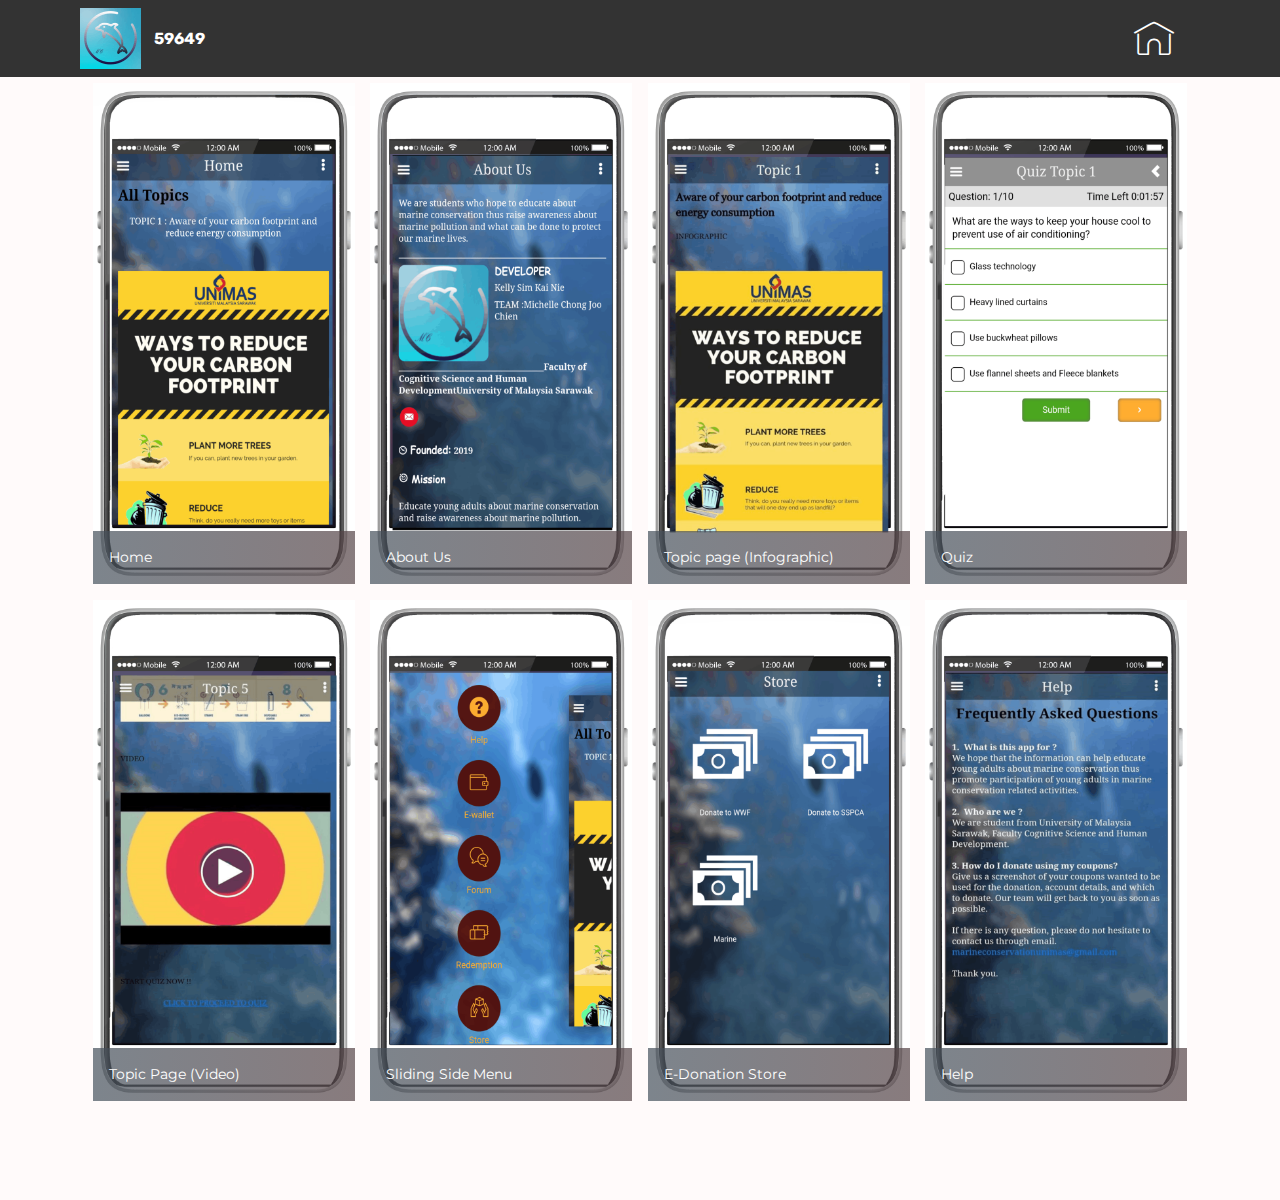
==== commit 7a69d37e: "create github pages" ====
--- a/page1.html
+++ b/page1.html
@@ -15,6 +15,7 @@
   <link rel="stylesheet" href="assets/bootstrap/css/bootstrap.min.css">
   <link rel="stylesheet" href="assets/bootstrap/css/bootstrap-grid.min.css">
   <link rel="stylesheet" href="assets/bootstrap/css/bootstrap-reboot.min.css">
+  <link rel="stylesheet" href="assets/dropdown/css/style.css">
   <link rel="stylesheet" href="assets/animatecss/animate.min.css">
   <link rel="stylesheet" href="assets/theme/css/style.css">
   <link rel="stylesheet" href="assets/gallery/style.css">
@@ -24,7 +25,41 @@
   
 </head>
 <body>
-  <section class="mbr-gallery mbr-slider-carousel cid-rpGfhwSpdg" id="gallery1-8">
+  <section class="menu cid-rpGszUZpKm" once="menu" id="menu1-9">
+
+    
+
+    <nav class="navbar navbar-expand beta-menu navbar-dropdown align-items-center navbar-fixed-top navbar-toggleable-sm">
+        <button class="navbar-toggler navbar-toggler-right" type="button" data-toggle="collapse" data-target="#navbarSupportedContent" aria-controls="navbarSupportedContent" aria-expanded="false" aria-label="Toggle navigation">
+            <div class="hamburger">
+                <span></span>
+                <span></span>
+                <span></span>
+                <span></span>
+            </div>
+        </button>
+        <div class="menu-logo">
+            <div class="navbar-brand">
+                <span class="navbar-logo">
+                    <a href="https://mobirise.co">
+                         <img src="assets/images/1-122x121.png" alt="Mobirise" title="" style="height: 3.8rem;">
+                    </a>
+                </span>
+                <span class="navbar-caption-wrap"><a class="navbar-caption text-white display-4" href="index.html">
+                        59649</a></span>
+            </div>
+        </div>
+        <div class="collapse navbar-collapse" id="navbarSupportedContent">
+            <ul class="navbar-nav nav-dropdown nav-right" data-app-modern-menu="true"><li class="nav-item">
+                    <a class="nav-link link text-white display-4" href="index.html"><span class="mbri-home mbr-iconfont mbr-iconfont-btn" style="font-size: 40px;"></span>
+                        </a>
+                </li></ul>
+            
+        </div>
+    </nav>
+</section>
+
+<section class="engine"><a href="https://mobirise.info/z">best free css templates</a></section><section class="mbr-gallery mbr-slider-carousel cid-rpGfhwSpdg" id="gallery1-8">
 
     
 
@@ -35,20 +70,22 @@
 </section>
 
 
-  <section class="engine"><a href="https://mobirise.info/o">free portfolio website templates</a></section><script src="assets/web/assets/jquery/jquery.min.js"></script>
+  <script src="assets/web/assets/jquery/jquery.min.js"></script>
   <script src="assets/popper/popper.min.js"></script>
   <script src="assets/tether/tether.min.js"></script>
   <script src="assets/bootstrap/js/bootstrap.min.js"></script>
   <script src="assets/smoothscroll/smooth-scroll.js"></script>
+  <script src="assets/dropdown/js/script.min.js"></script>
+  <script src="assets/touchswipe/jquery.touch-swipe.min.js"></script>
+  <script src="assets/vimeoplayer/jquery.mb.vimeo_player.js"></script>
   <script src="assets/masonry/masonry.pkgd.min.js"></script>
   <script src="assets/imagesloaded/imagesloaded.pkgd.min.js"></script>
   <script src="assets/bootstrapcarouselswipe/bootstrap-carousel-swipe.js"></script>
   <script src="assets/viewportchecker/jquery.viewportchecker.js"></script>
-  <script src="assets/vimeoplayer/jquery.mb.vimeo_player.js"></script>
   <script src="assets/theme/js/script.js"></script>
-  <script src="assets/slidervideo/script.js"></script>
   <script src="assets/gallery/player.min.js"></script>
   <script src="assets/gallery/script.js"></script>
+  <script src="assets/slidervideo/script.js"></script>
   
   
   <input name="animation" type="hidden">
--- a/assets/dropdown/css/style.css
+++ b/assets/dropdown/css/style.css
@@ -0,0 +1,265 @@
+.navbar-dropdown {
+  left: 0;
+  padding: 0;
+  position: absolute;
+  right: 0;
+  top: 0;
+  transition: all 0.45s ease;
+  z-index: 1030;
+  background: #282828; }
+  .navbar-dropdown .navbar-logo {
+    margin-right: 0.8rem;
+    transition: margin 0.3s ease-in-out;
+    vertical-align: middle; }
+    .navbar-dropdown .navbar-logo img {
+      height: 3.125rem;
+      transition: all 0.3s ease-in-out; }
+    .navbar-dropdown .navbar-logo.mbr-iconfont {
+      font-size: 3.125rem;
+      line-height: 3.125rem; }
+  .navbar-dropdown .navbar-caption {
+    font-weight: 700;
+    white-space: normal;
+    vertical-align: -4px;
+    line-height: 3.125rem !important; }
+    .navbar-dropdown .navbar-caption, .navbar-dropdown .navbar-caption:hover {
+      color: inherit;
+      text-decoration: none; }
+  .navbar-dropdown .mbr-iconfont + .navbar-caption {
+    vertical-align: -1px; }
+  .navbar-dropdown.navbar-fixed-top {
+    position: fixed; }
+  .navbar-dropdown .navbar-brand span {
+    vertical-align: -4px; }
+  .navbar-dropdown.bg-color.transparent {
+    background: none; }
+  .navbar-dropdown.navbar-short .navbar-brand {
+    padding: 0.625rem 0; }
+    .navbar-dropdown.navbar-short .navbar-brand span {
+      vertical-align: -1px; }
+  .navbar-dropdown.navbar-short .navbar-caption {
+    line-height: 2.375rem !important;
+    vertical-align: -2px; }
+  .navbar-dropdown.navbar-short .navbar-logo {
+    margin-right: 0.5rem; }
+    .navbar-dropdown.navbar-short .navbar-logo img {
+      height: 2.375rem; }
+    .navbar-dropdown.navbar-short .navbar-logo.mbr-iconfont {
+      font-size: 2.375rem;
+      line-height: 2.375rem; }
+  .navbar-dropdown.navbar-short .mbr-table-cell {
+    height: 3.625rem; }
+  .navbar-dropdown .navbar-close {
+    left: 0.6875rem;
+    position: fixed;
+    top: 0.75rem;
+    z-index: 1000; }
+  .navbar-dropdown .hamburger-icon {
+    content: "";
+    display: inline-block;
+    vertical-align: middle;
+    width: 16px;
+    -webkit-box-shadow: 0 -6px 0 1px #282828,0 0 0 1px #282828,0 6px 0 1px #282828;
+    -moz-box-shadow: 0 -6px 0 1px #282828,0 0 0 1px #282828,0 6px 0 1px #282828;
+    box-shadow: 0 -6px 0 1px #282828,0 0 0 1px #282828,0 6px 0 1px #282828; }
+
+.dropdown-menu .dropdown-toggle[data-toggle="dropdown-submenu"]::after {
+  border-bottom: 0.35em solid transparent;
+  border-left: 0.35em solid;
+  border-right: 0;
+  border-top: 0.35em solid transparent;
+  margin-left: 0.3rem; }
+
+.dropdown-menu .dropdown-item:focus {
+  outline: 0; }
+
+.nav-dropdown {
+  font-size: 0.75rem;
+  font-weight: 500;
+  height: auto !important; }
+  .nav-dropdown .nav-btn {
+    padding-left: 1rem; }
+  .nav-dropdown .link {
+    margin: .667em 1.667em;
+    font-weight: 500;
+    padding: 0;
+    transition: color .2s ease-in-out; }
+    .nav-dropdown .link.dropdown-toggle {
+      margin-right: 2.583em; }
+      .nav-dropdown .link.dropdown-toggle::after {
+        margin-left: .25rem;
+        border-top: 0.35em solid;
+        border-right: 0.35em solid transparent;
+        border-left: 0.35em solid transparent;
+        border-bottom: 0; }
+      .nav-dropdown .link.dropdown-toggle[aria-expanded="true"] {
+        margin: 0;
+        padding: 0.667em 3.263em  0.667em 1.667em; }
+  .nav-dropdown .link::after,
+  .nav-dropdown .dropdown-item::after {
+    color: inherit; }
+  .nav-dropdown .btn {
+    font-size: 0.75rem;
+    font-weight: 700;
+    letter-spacing: 0;
+    margin-bottom: 0;
+    padding-left: 1.25rem;
+    padding-right: 1.25rem; }
+  .nav-dropdown .dropdown-menu {
+    border-radius: 0;
+    border: 0;
+    left: 0;
+    margin: 0;
+    padding-bottom: 1.25rem;
+    padding-top: 1.25rem;
+    position: relative; }
+  .nav-dropdown .dropdown-submenu {
+    margin-left: 0.125rem;
+    top: 0; }
+  .nav-dropdown .dropdown-item {
+    font-weight: 500;
+    line-height: 2;
+    padding: 0.3846em 4.615em 0.3846em 1.5385em;
+    position: relative;
+    transition: color .2s ease-in-out, background-color .2s ease-in-out; }
+    .nav-dropdown .dropdown-item::after {
+      margin-top: -0.3077em;
+      position: absolute;
+      right: 1.1538em;
+      top: 50%; }
+    .nav-dropdown .dropdown-item:focus, .nav-dropdown .dropdown-item:hover {
+      background: none; }
+
+@media (max-width: 767px) {
+  .nav-dropdown.navbar-toggleable-sm {
+    bottom: 0;
+    display: none;
+    left: 0;
+    overflow-x: hidden;
+    position: fixed;
+    top: 0;
+    transform: translateX(-100%);
+    -ms-transform: translateX(-100%);
+    -webkit-transform: translateX(-100%);
+    width: 18.75rem;
+    z-index: 999; } }
+.nav-dropdown.navbar-toggleable-xl {
+  bottom: 0;
+  display: none;
+  left: 0;
+  overflow-x: hidden;
+  position: fixed;
+  top: 0;
+  transform: translateX(-100%);
+  -ms-transform: translateX(-100%);
+  -webkit-transform: translateX(-100%);
+  width: 18.75rem;
+  z-index: 999; }
+
+.nav-dropdown-sm {
+  display: block !important;
+  overflow-x: hidden;
+  overflow: auto;
+  padding-top: 3.875rem; }
+  .nav-dropdown-sm::after {
+    content: "";
+    display: block;
+    height: 3rem;
+    width: 100%; }
+  .nav-dropdown-sm.collapse.in ~ .navbar-close {
+    display: block !important; }
+  .nav-dropdown-sm.collapsing, .nav-dropdown-sm.collapse.in {
+    transform: translateX(0);
+    -ms-transform: translateX(0);
+    -webkit-transform: translateX(0);
+    transition: all 0.25s ease-out;
+    -webkit-transition: all 0.25s ease-out;
+    background: #282828; }
+  .nav-dropdown-sm.collapsing[aria-expanded="false"] {
+    transform: translateX(-100%);
+    -ms-transform: translateX(-100%);
+    -webkit-transform: translateX(-100%); }
+  .nav-dropdown-sm .nav-item {
+    display: block;
+    margin-left: 0 !important;
+    padding-left: 0; }
+  .nav-dropdown-sm .link,
+  .nav-dropdown-sm .dropdown-item {
+    border-top: 1px dotted rgba(255, 255, 255, 0.1);
+    font-size: 0.8125rem;
+    line-height: 1.6;
+    margin: 0 !important;
+    padding: 0.875rem 2.4rem 0.875rem 1.5625rem !important;
+    position: relative;
+    white-space: normal; }
+    .nav-dropdown-sm .link:focus, .nav-dropdown-sm .link:hover,
+    .nav-dropdown-sm .dropdown-item:focus,
+    .nav-dropdown-sm .dropdown-item:hover {
+      background: rgba(0, 0, 0, 0.2) !important;
+      color: #c0a375; }
+  .nav-dropdown-sm .nav-btn {
+    position: relative;
+    padding: 1.5625rem 1.5625rem 0 1.5625rem; }
+    .nav-dropdown-sm .nav-btn::before {
+      border-top: 1px dotted rgba(255, 255, 255, 0.1);
+      content: "";
+      left: 0;
+      position: absolute;
+      top: 0;
+      width: 100%; }
+    .nav-dropdown-sm .nav-btn + .nav-btn {
+      padding-top: 0.625rem; }
+      .nav-dropdown-sm .nav-btn + .nav-btn::before {
+        display: none; }
+  .nav-dropdown-sm .btn {
+    padding: 0.625rem 0; }
+  .nav-dropdown-sm .dropdown-toggle[data-toggle="dropdown-submenu"]::after {
+    margin-left: .25rem;
+    border-top: 0.35em solid;
+    border-right: 0.35em solid transparent;
+    border-left: 0.35em solid transparent;
+    border-bottom: 0; }
+  .nav-dropdown-sm .dropdown-toggle[data-toggle="dropdown-submenu"][aria-expanded="true"]::after {
+    border-top: 0;
+    border-right: 0.35em solid transparent;
+    border-left: 0.35em solid transparent;
+    border-bottom: 0.35em solid; }
+  .nav-dropdown-sm .dropdown-menu {
+    margin: 0;
+    padding: 0;
+    position: relative;
+    top: 0;
+    left: 0;
+    width: 100%;
+    border: 0;
+    float: none;
+    border-radius: 0;
+    background: none; }
+  .nav-dropdown-sm .dropdown-submenu {
+    left: 100%;
+    margin-left: 0.125rem;
+    margin-top: -1.25rem;
+    top: 0; }
+
+.navbar-toggleable-sm .nav-dropdown .dropdown-menu {
+  position: absolute; }
+
+.navbar-toggleable-sm .nav-dropdown .dropdown-submenu {
+  left: 100%;
+  margin-left: 0.125rem;
+  margin-top: -1.25rem;
+  top: 0; }
+
+.navbar-toggleable-sm.opened .nav-dropdown .dropdown-menu {
+  position: relative; }
+
+.navbar-toggleable-sm.opened .nav-dropdown .dropdown-submenu {
+  left: 0;
+  margin-left: 00rem;
+  margin-top: 0rem;
+  top: 0; }
+
+.is-builder .nav-dropdown.collapsing {
+  transition: none !important; }
+
+/*# sourceMappingURL=style.css.map */
--- a/assets/mobirise/css/mbr-additional.css
+++ b/assets/mobirise/css/mbr-additional.css
@@ -1483,6 +1483,413 @@
 .cid-rpqkSXuXG2 H4 {
   text-align: center;
 }
+.cid-rpGszUZpKm .navbar {
+  padding: .5rem 0;
+  background: #333333;
+  transition: none;
+  min-height: 77px;
+}
+.cid-rpGszUZpKm .navbar-dropdown.bg-color.transparent.opened {
+  background: #333333;
+}
+.cid-rpGszUZpKm a {
+  font-style: normal;
+}
+.cid-rpGszUZpKm .nav-item span {
+  padding-right: 0.4em;
+  line-height: 0.5em;
+  vertical-align: text-bottom;
+  position: relative;
+  text-decoration: none;
+}
+.cid-rpGszUZpKm .nav-item a {
+  display: -webkit-flex;
+  align-items: center;
+  justify-content: center;
+  padding: 0.7rem 0 !important;
+  margin: 0rem .65rem !important;
+  -webkit-align-items: center;
+  -webkit-justify-content: center;
+}
+.cid-rpGszUZpKm .nav-item:focus,
+.cid-rpGszUZpKm .nav-link:focus {
+  outline: none;
+}
+.cid-rpGszUZpKm .btn {
+  padding: 0.4rem 1.5rem;
+  display: -webkit-inline-flex;
+  align-items: center;
+  -webkit-align-items: center;
+}
+.cid-rpGszUZpKm .btn .mbr-iconfont {
+  font-size: 1.6rem;
+}
+.cid-rpGszUZpKm .menu-logo {
+  margin-right: auto;
+}
+.cid-rpGszUZpKm .menu-logo .navbar-brand {
+  display: flex;
+  margin-left: 5rem;
+  padding: 0;
+  transition: padding .2s;
+  min-height: 3.8rem;
+  -webkit-align-items: center;
+  align-items: center;
+}
+.cid-rpGszUZpKm .menu-logo .navbar-brand .navbar-caption-wrap {
+  display: flex;
+  -webkit-align-items: center;
+  align-items: center;
+  word-break: break-word;
+  min-width: 7rem;
+  margin: .3rem 0;
+}
+.cid-rpGszUZpKm .menu-logo .navbar-brand .navbar-caption-wrap .navbar-caption {
+  line-height: 1.2rem !important;
+  padding-right: 2rem;
+}
+.cid-rpGszUZpKm .menu-logo .navbar-brand .navbar-logo {
+  font-size: 4rem;
+  transition: font-size 0.25s;
+}
+.cid-rpGszUZpKm .menu-logo .navbar-brand .navbar-logo img {
+  display: flex;
+}
+.cid-rpGszUZpKm .menu-logo .navbar-brand .navbar-logo .mbr-iconfont {
+  transition: font-size 0.25s;
+}
+.cid-rpGszUZpKm .menu-logo .navbar-brand .navbar-logo a {
+  display: inline-flex;
+}
+.cid-rpGszUZpKm .navbar-toggleable-sm .navbar-collapse {
+  justify-content: flex-end;
+  -webkit-justify-content: flex-end;
+  padding-right: 5rem;
+  width: auto;
+}
+.cid-rpGszUZpKm .navbar-toggleable-sm .navbar-collapse .navbar-nav {
+  flex-wrap: wrap;
+  -webkit-flex-wrap: wrap;
+  padding-left: 0;
+}
+.cid-rpGszUZpKm .navbar-toggleable-sm .navbar-collapse .navbar-nav .nav-item {
+  -webkit-align-self: center;
+  align-self: center;
+}
+.cid-rpGszUZpKm .navbar-toggleable-sm .navbar-collapse .navbar-buttons {
+  padding-left: 0;
+  padding-bottom: 0;
+}
+.cid-rpGszUZpKm .dropdown .dropdown-menu {
+  background: #333333;
+  display: none;
+  position: absolute;
+  min-width: 5rem;
+  padding-top: 1.4rem;
+  padding-bottom: 1.4rem;
+  text-align: left;
+}
+.cid-rpGszUZpKm .dropdown .dropdown-menu .dropdown-item {
+  width: auto;
+  padding: 0.235em 1.5385em 0.235em 1.5385em !important;
+}
+.cid-rpGszUZpKm .dropdown .dropdown-menu .dropdown-item::after {
+  right: 0.5rem;
+}
+.cid-rpGszUZpKm .dropdown .dropdown-menu .dropdown-submenu {
+  margin: 0;
+}
+.cid-rpGszUZpKm .dropdown.open > .dropdown-menu {
+  display: block;
+}
+.cid-rpGszUZpKm .navbar-toggleable-sm.opened:after {
+  position: absolute;
+  width: 100vw;
+  height: 100vh;
+  content: '';
+  background-color: rgba(0, 0, 0, 0.1);
+  left: 0;
+  bottom: 0;
+  transform: translateY(100%);
+  -webkit-transform: translateY(100%);
+  z-index: 1000;
+}
+.cid-rpGszUZpKm .navbar.navbar-short {
+  min-height: 60px;
+  transition: all .2s;
+}
+.cid-rpGszUZpKm .navbar.navbar-short .navbar-toggler-right {
+  top: 20px;
+}
+.cid-rpGszUZpKm .navbar.navbar-short .navbar-logo a {
+  font-size: 2.5rem !important;
+  line-height: 2.5rem;
+  transition: font-size 0.25s;
+}
+.cid-rpGszUZpKm .navbar.navbar-short .navbar-logo a .mbr-iconfont {
+  font-size: 2.5rem !important;
+}
+.cid-rpGszUZpKm .navbar.navbar-short .navbar-logo a img {
+  height: 3rem !important;
+}
+.cid-rpGszUZpKm .navbar.navbar-short .navbar-brand {
+  min-height: 3rem;
+}
+.cid-rpGszUZpKm button.navbar-toggler {
+  width: 31px;
+  height: 18px;
+  cursor: pointer;
+  transition: all .2s;
+  top: 1.5rem;
+  right: 1rem;
+}
+.cid-rpGszUZpKm button.navbar-toggler:focus {
+  outline: none;
+}
+.cid-rpGszUZpKm button.navbar-toggler .hamburger span {
+  position: absolute;
+  right: 0;
+  width: 30px;
+  height: 2px;
+  border-right: 5px;
+  background-color: #ffffff;
+}
+.cid-rpGszUZpKm button.navbar-toggler .hamburger span:nth-child(1) {
+  top: 0;
+  transition: all .2s;
+}
+.cid-rpGszUZpKm button.navbar-toggler .hamburger span:nth-child(2) {
+  top: 8px;
+  transition: all .15s;
+}
+.cid-rpGszUZpKm button.navbar-toggler .hamburger span:nth-child(3) {
+  top: 8px;
+  transition: all .15s;
+}
+.cid-rpGszUZpKm button.navbar-toggler .hamburger span:nth-child(4) {
+  top: 16px;
+  transition: all .2s;
+}
+.cid-rpGszUZpKm nav.opened .hamburger span:nth-child(1) {
+  top: 8px;
+  width: 0;
+  opacity: 0;
+  right: 50%;
+  transition: all .2s;
+}
+.cid-rpGszUZpKm nav.opened .hamburger span:nth-child(2) {
+  -webkit-transform: rotate(45deg);
+  transform: rotate(45deg);
+  transition: all .25s;
+}
+.cid-rpGszUZpKm nav.opened .hamburger span:nth-child(3) {
+  -webkit-transform: rotate(-45deg);
+  transform: rotate(-45deg);
+  transition: all .25s;
+}
+.cid-rpGszUZpKm nav.opened .hamburger span:nth-child(4) {
+  top: 8px;
+  width: 0;
+  opacity: 0;
+  right: 50%;
+  transition: all .2s;
+}
+.cid-rpGszUZpKm .collapsed.navbar-expand {
+  flex-direction: column;
+  -webkit-flex-direction: column;
+}
+.cid-rpGszUZpKm .collapsed .btn {
+  display: -webkit-flex;
+}
+.cid-rpGszUZpKm .collapsed .navbar-collapse {
+  display: none !important;
+  padding-right: 0 !important;
+}
+.cid-rpGszUZpKm .collapsed .navbar-collapse.collapsing,
+.cid-rpGszUZpKm .collapsed .navbar-collapse.show {
+  display: block !important;
+}
+.cid-rpGszUZpKm .collapsed .navbar-collapse.collapsing .navbar-nav,
+.cid-rpGszUZpKm .collapsed .navbar-collapse.show .navbar-nav {
+  display: block;
+  text-align: center;
+}
+.cid-rpGszUZpKm .collapsed .navbar-collapse.collapsing .navbar-nav .nav-item,
+.cid-rpGszUZpKm .collapsed .navbar-collapse.show .navbar-nav .nav-item {
+  clear: both;
+}
+.cid-rpGszUZpKm .collapsed .navbar-collapse.collapsing .navbar-nav .nav-item:last-child,
+.cid-rpGszUZpKm .collapsed .navbar-collapse.show .navbar-nav .nav-item:last-child {
+  margin-bottom: 1rem;
+}
+.cid-rpGszUZpKm .collapsed .navbar-collapse.collapsing .navbar-buttons,
+.cid-rpGszUZpKm .collapsed .navbar-collapse.show .navbar-buttons {
+  text-align: center;
+}
+.cid-rpGszUZpKm .collapsed .navbar-collapse.collapsing .navbar-buttons:last-child,
+.cid-rpGszUZpKm .collapsed .navbar-collapse.show .navbar-buttons:last-child {
+  margin-bottom: 1rem;
+}
+@media (min-width: 992px) {
+  .cid-rpGszUZpKm .collapsed:not(.navbar-short) .navbar-collapse {
+    max-height: calc(98.5vh - 3.8rem);
+  }
+}
+.cid-rpGszUZpKm .collapsed button.navbar-toggler {
+  display: block;
+}
+.cid-rpGszUZpKm .collapsed .navbar-brand {
+  margin-left: 1rem !important;
+}
+.cid-rpGszUZpKm .collapsed .navbar-toggleable-sm {
+  flex-direction: column;
+  -webkit-flex-direction: column;
+}
+.cid-rpGszUZpKm .collapsed .dropdown .dropdown-menu {
+  width: 100%;
+  text-align: center;
+  position: relative;
+  opacity: 0;
+  overflow: hidden;
+  display: block;
+  height: 0;
+  visibility: hidden;
+  padding: 0;
+  transition-duration: .5s;
+  transition-property: opacity,padding,height;
+}
+.cid-rpGszUZpKm .collapsed .dropdown.open > .dropdown-menu {
+  position: relative;
+  opacity: 1;
+  height: auto;
+  padding: 1.4rem 0;
+  visibility: visible;
+}
+.cid-rpGszUZpKm .collapsed .dropdown .dropdown-submenu {
+  left: 0;
+  text-align: center;
+  width: 100%;
+}
+.cid-rpGszUZpKm .collapsed .dropdown .dropdown-toggle[data-toggle="dropdown-submenu"]::after {
+  margin-top: 0;
+  position: inherit;
+  right: 0;
+  top: 50%;
+  display: inline-block;
+  width: 0;
+  height: 0;
+  margin-left: .3em;
+  vertical-align: middle;
+  content: "";
+  border-top: .30em solid;
+  border-right: .30em solid transparent;
+  border-left: .30em solid transparent;
+}
+@media (max-width: 991px) {
+  .cid-rpGszUZpKm .navbar-expand {
+    flex-direction: column;
+    -webkit-flex-direction: column;
+  }
+  .cid-rpGszUZpKm img {
+    height: 3.8rem !important;
+  }
+  .cid-rpGszUZpKm .btn {
+    display: -webkit-flex;
+  }
+  .cid-rpGszUZpKm button.navbar-toggler {
+    display: block;
+  }
+  .cid-rpGszUZpKm .navbar-brand {
+    margin-left: 1rem !important;
+  }
+  .cid-rpGszUZpKm .navbar-toggleable-sm {
+    flex-direction: column;
+    -webkit-flex-direction: column;
+  }
+  .cid-rpGszUZpKm .navbar-collapse {
+    display: none !important;
+    padding-right: 0 !important;
+  }
+  .cid-rpGszUZpKm .navbar-collapse.collapsing,
+  .cid-rpGszUZpKm .navbar-collapse.show {
+    display: block !important;
+  }
+  .cid-rpGszUZpKm .navbar-collapse.collapsing .navbar-nav,
+  .cid-rpGszUZpKm .navbar-collapse.show .navbar-nav {
+    display: block;
+    text-align: center;
+  }
+  .cid-rpGszUZpKm .navbar-collapse.collapsing .navbar-nav .nav-item,
+  .cid-rpGszUZpKm .navbar-collapse.show .navbar-nav .nav-item {
+    clear: both;
+  }
+  .cid-rpGszUZpKm .navbar-collapse.collapsing .navbar-nav .nav-item:last-child,
+  .cid-rpGszUZpKm .navbar-collapse.show .navbar-nav .nav-item:last-child {
+    margin-bottom: 1rem;
+  }
+  .cid-rpGszUZpKm .navbar-collapse.collapsing .navbar-buttons,
+  .cid-rpGszUZpKm .navbar-collapse.show .navbar-buttons {
+    text-align: center;
+  }
+  .cid-rpGszUZpKm .navbar-collapse.collapsing .navbar-buttons:last-child,
+  .cid-rpGszUZpKm .navbar-collapse.show .navbar-buttons:last-child {
+    margin-bottom: 1rem;
+  }
+  .cid-rpGszUZpKm .dropdown .dropdown-menu {
+    width: 100%;
+    text-align: center;
+    position: relative;
+    opacity: 0;
+    overflow: hidden;
+    display: block;
+    height: 0;
+    visibility: hidden;
+    padding: 0;
+    transition-duration: .5s;
+    transition-property: opacity,padding,height;
+  }
+  .cid-rpGszUZpKm .dropdown.open > .dropdown-menu {
+    position: relative;
+    opacity: 1;
+    height: auto;
+    padding: 1.4rem 0;
+    visibility: visible;
+  }
+  .cid-rpGszUZpKm .dropdown .dropdown-submenu {
+    left: 0;
+    text-align: center;
+    width: 100%;
+  }
+  .cid-rpGszUZpKm .dropdown .dropdown-toggle[data-toggle="dropdown-submenu"]::after {
+    margin-top: 0;
+    position: inherit;
+    right: 0;
+    top: 50%;
+    display: inline-block;
+    width: 0;
+    height: 0;
+    margin-left: .3em;
+    vertical-align: middle;
+    content: "";
+    border-top: .30em solid;
+    border-right: .30em solid transparent;
+    border-left: .30em solid transparent;
+  }
+}
+@media (min-width: 767px) {
+  .cid-rpGszUZpKm .menu-logo {
+    flex-shrink: 0;
+    -webkit-flex-shrink: 0;
+  }
+}
+.cid-rpGszUZpKm .navbar-collapse {
+  flex-basis: auto;
+  -webkit-flex-basis: auto;
+}
+.cid-rpGszUZpKm .nav-link:hover,
+.cid-rpGszUZpKm .dropdown-item:hover {
+  color: #c1c1c1 !important;
+}
 .cid-rpGfhwSpdg {
   padding-top: 75px;
   padding-bottom: 90px;
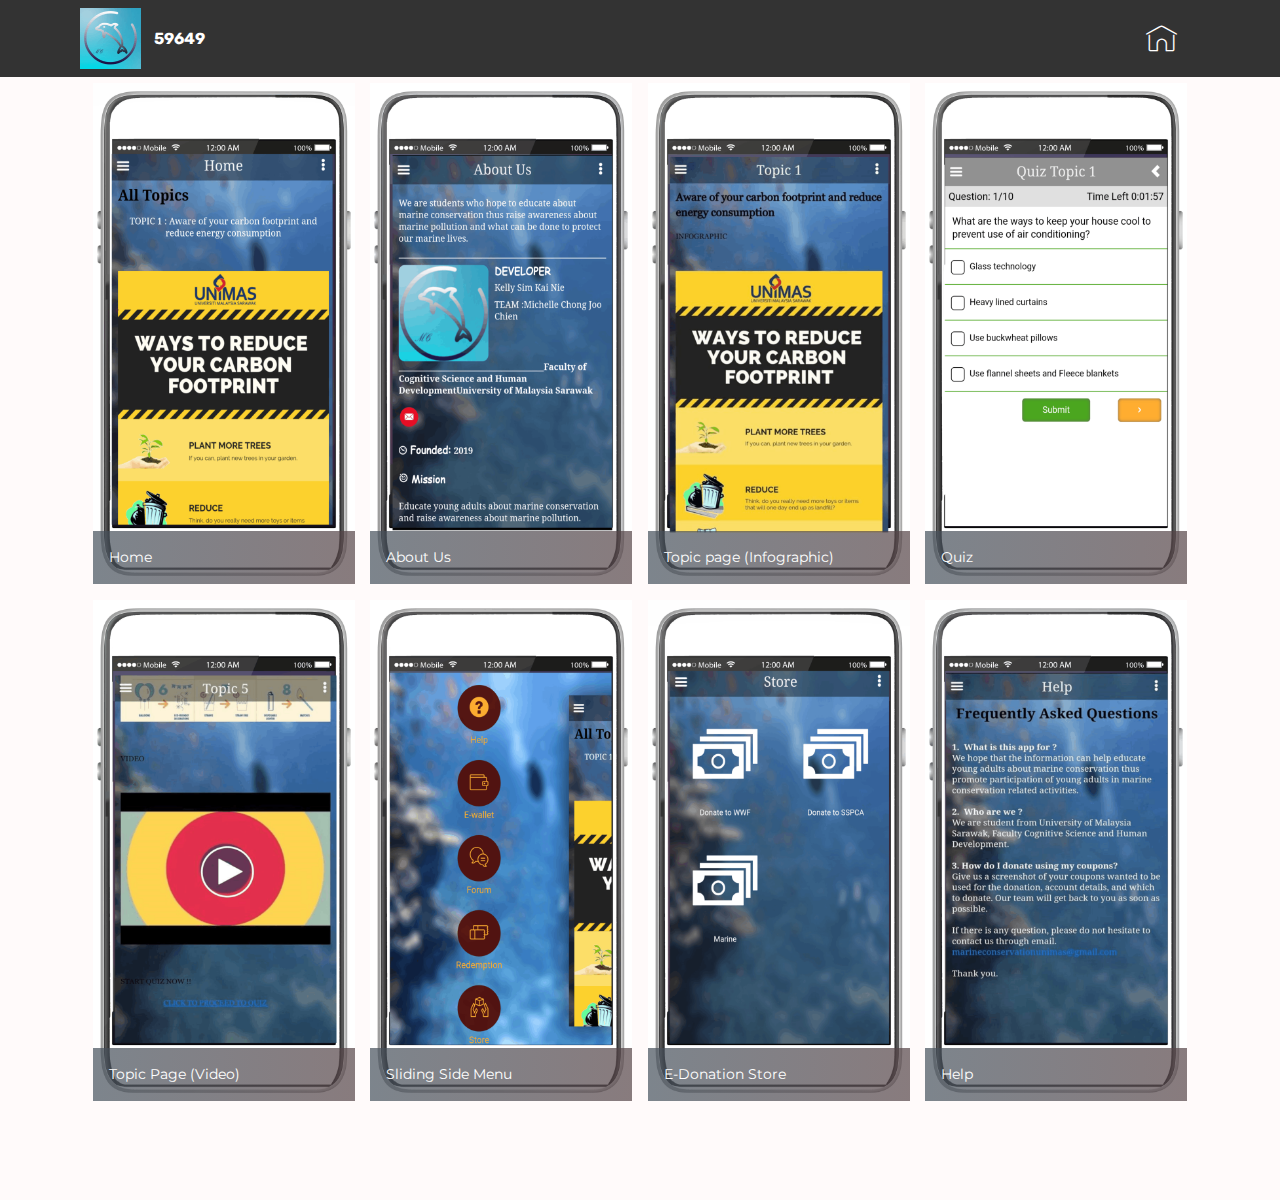
==== commit d240fe53: "create github pages" ====
--- a/page1.html
+++ b/page1.html
@@ -51,7 +51,7 @@
         </div>
         <div class="collapse navbar-collapse" id="navbarSupportedContent">
             <ul class="navbar-nav nav-dropdown nav-right" data-app-modern-menu="true"><li class="nav-item">
-                    <a class="nav-link link text-white display-4" href="index.html"><span class="mbri-home mbr-iconfont mbr-iconfont-btn" style="font-size: 40px;"></span>
+                    <a class="nav-link link text-white display-4" href="index.html"><span class="mbri-home mbr-iconfont mbr-iconfont-btn" style="font-size: 31px;"></span>
                         </a>
                 </li></ul>
             
@@ -59,7 +59,7 @@
     </nav>
 </section>
 
-<section class="engine"><a href="https://mobirise.info/z">best free css templates</a></section><section class="mbr-gallery mbr-slider-carousel cid-rpGfhwSpdg" id="gallery1-8">
+<section class="engine"><a href="https://mobirise.info/j">website templates</a></section><section class="mbr-gallery mbr-slider-carousel cid-rpGfhwSpdg" id="gallery1-8">
 
     
 
